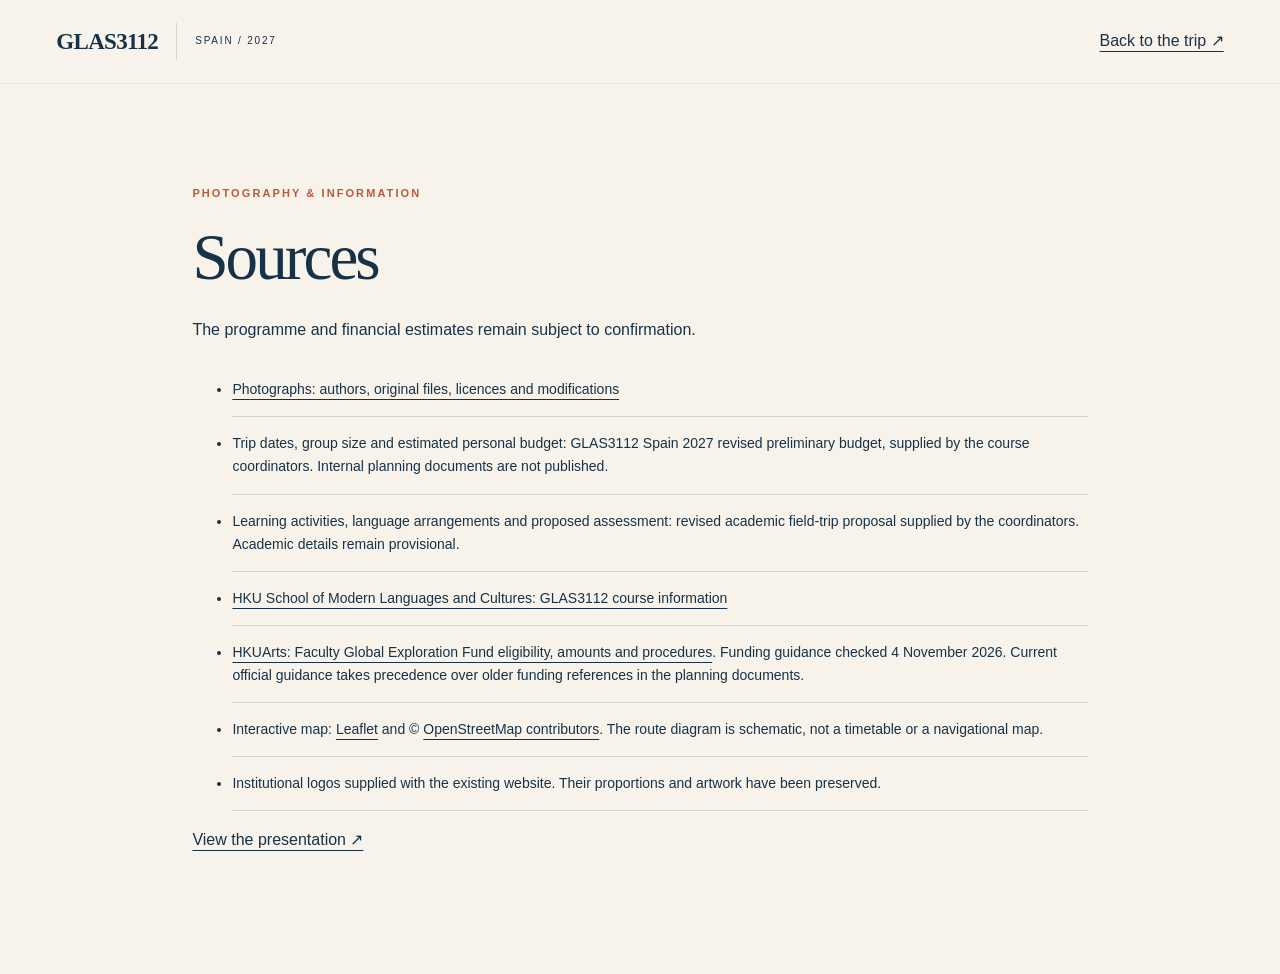
==== credits.html @ 0f577595 "Rebuild GLAS3112 Spain student site and 12-slide presentation" ====
<!doctype html><html lang="en"><head><meta charset="utf-8"><meta name="viewport" content="width=device-width,initial-scale=1"><title>Sources · GLAS3112 Spain 2027</title><link rel="stylesheet" href="css/styles.css"><link rel="icon" href="favicon.svg"></head><body class="credits-page"><header class="site-header"><a class="brand" href="estudiantes.html"><b>GLAS3112</b><span>SPAIN / 2027</span></a><a href="estudiantes.html">Back to the trip ↗</a></header><main class="section-pad"><p class="eyebrow">PHOTOGRAPHY & INFORMATION</p><h1>Sources</h1><p>The programme and financial estimates remain subject to confirmation.</p><ul><li><a href="assets/image-credits.html">Photographs: authors, original files, licences and modifications</a></li><li>Trip dates, group size and estimated personal budget: GLAS3112 Spain 2027 revised preliminary budget, supplied by the course coordinators. Internal planning documents are not published.</li><li>Learning activities, language arrangements and proposed assessment: revised academic field-trip proposal supplied by the coordinators. Academic details remain provisional.</li><li><a href="https://www.web.smlc.hku.hk/courses/glas3112">HKU School of Modern Languages and Cultures: GLAS3112 course information</a></li><li><a href="https://arts.hku.hk/current-students/career-development/enhancing-student-employability-with-hkuarts-financial-support/">HKUArts: Faculty Global Exploration Fund eligibility, amounts and procedures</a>. Funding guidance checked 4 November 2026. Current official guidance takes precedence over older funding references in the planning documents.</li><li>Interactive map: <a href="https://leafletjs.com/">Leaflet</a> and © <a href="https://www.openstreetmap.org/copyright">OpenStreetMap contributors</a>. The route diagram is schematic, not a timetable or a navigational map.</li><li>Institutional logos supplied with the existing website. Their proportions and artwork have been preserved.</li></ul><p><a href="presentacion.html">View the presentation ↗</a></p></main></body></html>
---- css/styles.css ----
:root{--navy:#102c42;--ink:#173247;--ivory:#f7f3eb;--paper:#fffdf8;--terra:#bc583d;--line:#d9d4c9;--muted:#65716e;--serif:Georgia,'Times New Roman',serif;--sans:Arial,Helvetica,sans-serif}*{box-sizing:border-box}html{scroll-behavior:smooth;scroll-padding-top:95px}body{margin:0;color:var(--ink);background:var(--ivory);font-family:var(--sans);font-size:16px;line-height:1.65}a{color:inherit;text-underline-offset:5px}button{font:inherit;color:inherit;cursor:pointer}img{max-width:100%;display:block}h1,h2,h3,p{margin-top:0}h1,h2,h3{line-height:1.06;font-weight:400}h1,h2{font-family:var(--serif);letter-spacing:-.045em}h2{font-size:clamp(42px,4.4vw,70px);margin-bottom:28px}h2 em,h1 em{font-weight:400}h3{font-family:var(--serif);font-size:29px;margin-bottom:16px}p{margin-bottom:20px}.eyebrow{font-size:11px;letter-spacing:.19em;font-weight:700;margin-bottom:25px;color:var(--terra)}.eyebrow.light{color:#e4b99d}.small{font-size:13px;line-height:1.6;color:var(--muted)}.lead{font-size:23px;line-height:1.5}.skip{position:fixed;left:16px;top:-80px;background:white;padding:10px;z-index:200}.skip:focus{top:10px}:focus-visible{outline:3px solid var(--terra);outline-offset:5px}.site-header{height:84px;display:flex;align-items:center;justify-content:space-between;padding:0 4.4%;background:var(--ivory);position:sticky;top:0;z-index:30;border-bottom:1px solid #102c4214}.brand{text-decoration:none;display:flex;align-items:center;gap:18px;font-size:10px;letter-spacing:.18em}.brand b{font-size:23px;font-family:var(--serif);letter-spacing:-.03em;border-right:1px solid var(--line);padding-right:18px}nav{display:flex;align-items:center;gap:30px}nav a{font-size:12px;text-decoration:none}nav a:hover{text-decoration:underline}.nav-cta{border:1px solid var(--navy);padding:9px 16px}.menu-toggle{display:none}.hero{height:min(760px,calc(100svh - 84px));min-height:580px;position:relative;color:white;overflow:hidden}.hero-image{height:100%;width:100%;object-fit:cover;object-position:50% 52%}.hero-shade{position:absolute;inset:0;background:linear-gradient(90deg,#061925c4,#0619252e 64%,#06192514),linear-gradient(0deg,#06192580,transparent 45%)}.hero-copy{position:absolute;left:8%;top:8%;bottom:9%;width:75%;display:flex;flex-direction:column}.hero-copy .eyebrow{color:#f5dec5}h1{font-size:clamp(68px,7.6vw,124px);line-height:.95;margin-bottom:28px}.hero-subtitle{font-size:18px;letter-spacing:.02em}.hero-bottom{display:flex;gap:70px;align-items:center;margin-top:auto;font-size:13px}.text-link{text-decoration:none;border-bottom:1px solid currentColor;padding-bottom:4px;display:inline-block;font-size:13px}.hero-caption{position:absolute;right:4%;bottom:27px;font-size:10px;letter-spacing:.06em;writing-mode:vertical-rl}.facts{display:grid;grid-template-columns:repeat(4,1fr);padding:36px 8%;background:var(--paper);border-bottom:1px solid var(--line)}.facts>div{border-right:1px solid var(--line);padding-left:40px}.facts>div:first-child{padding-left:0}.facts>div:last-child{border:0}.facts strong{display:block;font-family:var(--serif);font-size:38px;font-weight:400;line-height:1.2}.facts span{font-size:11px;letter-spacing:.04em;color:var(--muted)}.section-pad{padding:100px 8%}.intro-grid{display:grid;grid-template-columns:1.1fr 1fr;gap:10%}.intro-grid h2{margin-bottom:0}.intro-grid p:last-child{margin-bottom:0}.journey{background:#eae8de}.section-heading{display:flex;align-items:flex-end;justify-content:space-between;gap:45px;margin-bottom:45px}.section-heading h2{margin-bottom:0}.section-heading>p{font-size:14px;max-width:340px;margin-bottom:5px}.route-selector{display:flex;border-bottom:1px solid #102c4233;gap:35px;margin-bottom:30px}.route-selector button{border:0;background:none;padding:13px 0;font-size:13px;border-bottom:3px solid transparent}.route-selector button[aria-pressed=true]{border-bottom-color:var(--terra);color:var(--terra);font-weight:bold}.destination-feature{display:grid;grid-template-columns:1.4fr 1fr;min-height:430px;background:var(--paper)}.destination-feature figure{margin:0;position:relative;overflow:hidden}.destination-feature img{height:100%;width:100%;object-fit:cover;position:absolute}.destination-copy{padding:55px 45px;display:flex;flex-direction:column;justify-content:center}.destination-copy .eyebrow{margin-bottom:18px}.destination-copy h3{font-size:42px;line-height:1.05}.destination-copy p{font-size:14px}.destination-copy .destination-subtitle{font-size:11px;letter-spacing:.08em;text-transform:uppercase;color:var(--terra)}.route-map-block{display:grid;grid-template-columns:1fr 1.3fr;gap:8%;margin-top:70px;align-items:center}.route-map-block h3{font-size:35px}.route-map-block p{font-size:14px}.outline-btn{border:1px solid var(--ink);background:transparent;padding:10px 20px;font-size:12px;margin-bottom:12px}.map-shell{min-height:330px}.route-diagram{border:1px solid #102c4226;padding:32px 8%;text-align:center;display:flex;flex-direction:column;align-items:center;gap:10px;min-height:330px;background:#f3f1e9}.route-city{font-family:var(--serif);font-size:32px;border-bottom:2px solid var(--terra)}.route-arrow{font-size:16px;color:var(--terra)}.route-south{display:flex;gap:30px;align-items:center;font-family:var(--serif);font-size:27px}.route-south b{color:var(--terra);font-weight:400}.route-excursions{border-top:1px solid var(--line);display:flex;gap:35px;margin-top:15px;padding-top:18px;font-size:14px}.route-excursions small{display:block;font-size:10px;color:var(--muted)}#route-map{height:360px;z-index:0}.stages{display:grid;grid-template-columns:repeat(3,1fr);gap:40px;margin-top:70px;padding-top:30px;border-top:1px solid #102c4233}.stages>.eyebrow{grid-column:1/-1;margin-bottom:-10px}.stages>div>span{color:var(--terra);font-size:10px;letter-spacing:.1em}.stages h3{font-size:26px;margin:17px 0}.stages p{font-size:13px}.learning{background:var(--navy);color:var(--ivory)}.learning-steps{display:grid;grid-template-columns:repeat(4,1fr);gap:38px;margin-top:60px}.learning-steps>div{border-top:1px solid #ffffff40;padding-top:25px}.learning-steps span{color:#c99677;font-family:var(--serif);font-size:19px}.learning-steps h3{font-size:30px;margin-top:25px}.learning-steps p{font-size:14px;color:#d1d9d9}.language-note{display:grid;grid-template-columns:1fr 1fr;gap:10%;border-top:1px solid #ffffff40;padding-top:30px;margin-top:35px}.language-note strong{font-family:var(--serif);font-size:27px;font-weight:400;line-height:1.3}.language-note p{font-size:14px;color:#d1d9d9;margin:0}.assessment{display:grid;grid-template-columns:1fr 1.1fr;gap:10%}.assessment>div>p{max-width:390px}.assessment-row{display:grid;grid-template-columns:70px 1fr;gap:20px;align-items:center;border-top:1px solid var(--line);padding:19px 0}.assessment-row:last-child{border-bottom:1px solid var(--line)}.assessment-row strong{font-family:var(--serif);font-size:34px;font-weight:400;color:var(--terra)}.assessment-row span{font-size:14px}.budget{background:#e9e1d3}.budget-top{display:grid;grid-template-columns:1fr 1fr;gap:10%;align-items:end;margin-bottom:50px}.budget-top h2{font-size:clamp(44px,4.7vw,74px)}.budget-top .lead{font-size:18px;margin:0}.budget-explanation{font-size:14px}.budget-explanation p:last-child{margin:0}.budget-details{border-top:1px solid #102c4240;border-bottom:1px solid #102c4240}.budget-details summary{padding:20px 0;cursor:pointer;font-size:17px}.budget-details summary>span{float:right;font-size:11px;letter-spacing:.12em;padding-top:5px}.table-scroll{overflow-x:auto}table{width:100%;border-collapse:collapse;font-size:13px;margin-bottom:25px}caption{text-align:left;font-size:12px;padding-bottom:20px;color:#4e5f67}th,td{padding:11px 12px;border-bottom:1px solid #102c421c;text-align:right;font-weight:400}th{font-weight:700;font-size:11px;letter-spacing:.08em;text-transform:uppercase}th:first-child,td:first-child{text-align:left;padding-left:0}tfoot tr:last-child td{font-weight:700;font-size:19px;border-bottom:0;padding-top:20px}.funding{display:grid;grid-template-columns:1fr 1.6fr;gap:7%;margin-top:55px}.funding h3{font-size:31px}.funding p{font-size:14px}.funding .eyebrow{font-size:10px}.funding .small{font-size:11px;margin-top:15px}.prepare-grid{display:grid;grid-template-columns:repeat(3,1fr);gap:45px;margin:50px 0}.prepare-grid>div{border-top:1px solid var(--line);padding-top:26px}.prepare-grid h3{font-size:26px}.prepare-grid p{font-size:14px}.faq{border-top:1px solid var(--line)}.faq:last-child{border-bottom:1px solid var(--line)}.faq summary{padding:19px 0;cursor:pointer;font-size:16px}.faq p{max-width:780px;font-size:14px}.next{background:var(--terra);color:var(--paper);text-align:center}.next h2{font-size:clamp(45px,5.5vw,85px)}.next>.eyebrow{color:#f3d0b5}.next>p{font-size:16px}.next-actions{display:flex;justify-content:center;align-items:center;gap:35px;margin:30px 0}.button{display:inline-block;text-decoration:none;padding:14px 23px;font-size:12px}.cream{background:var(--ivory);color:var(--navy)}.next .next-coordinators{font-size:12px;margin-top:38px;color:#ffded0}.downloads{display:flex;gap:30px;justify-content:center;font-size:11px}.site-footer{padding:45px 5% 25px;background:var(--paper)}.institutional-logos{display:flex;justify-content:space-between;align-items:center;gap:30px;margin-bottom:35px}.institutional-logos img:first-child{width:min(480px,70%);height:auto}.institutional-logos img:last-child{width:95px;height:65px;object-fit:contain}.footer-bottom{display:flex;align-items:center;justify-content:space-between;gap:20px;border-top:1px solid var(--line);padding-top:20px;font-size:10px;color:var(--muted)}.footer-bottom button{border:none;background:transparent;padding:0;font-size:10px;text-decoration:underline}.credits-page .section-pad{max-width:1100px;margin:auto}.credits-page h1{font-size:65px}.credits-page li{padding:15px 0;border-bottom:1px solid var(--line);font-size:14px}
@media(min-width:1800px){.hero-copy{left:10%}.section-pad{padding-left:10%;padding-right:10%}.hero{max-height:900px;height:78vh}}
@media(max-width:900px){nav{gap:17px}.site-header{padding:0 5%}.brand>span{display:none}.section-pad{padding:70px 6%}.facts{padding:28px 6%}.facts>div{padding-left:22px}.intro-grid,.assessment,.budget-top{gap:6%}.section-heading{gap:25px}.destination-copy{padding:30px}.destination-copy h3{font-size:34px}.learning-steps{gap:24px}.learning-steps h3{font-size:25px}.prepare-grid{gap:25px}.funding{grid-template-columns:1fr 1.5fr}.hero{min-height:650px}}
@media(max-width:650px){html{scroll-padding-top:74px}.site-header{height:70px}.brand b{font-size:23px;border:0;padding:0}.menu-toggle{display:block;border:0;background:none;font-size:12px}nav{display:none;position:absolute;top:70px;left:0;right:0;background:var(--ivory);padding:25px 6%;flex-direction:column;align-items:stretch;gap:20px;border-bottom:1px solid var(--line)}nav.open{display:flex}.nav-cta{align-self:flex-start}.hero{height:calc(90svh - 70px);min-height:570px;max-height:780px}.hero-copy{left:7%;width:86%;top:9%;bottom:10%}.hero-copy .eyebrow{font-size:9px;max-width:240px}h1{font-size:clamp(48px,16vw,73px)}.hero-subtitle{font-size:16px;max-width:260px;line-height:1.5}.hero-bottom{flex-direction:column;align-items:flex-start;gap:18px}.hero-caption{display:none}.hero-image{object-position:60% 50%}.hero-shade{background:linear-gradient(90deg,#061925c4,#0619254a),linear-gradient(0deg,#06192570,transparent)}.facts{grid-template-columns:1fr 1fr;padding:25px 7%;gap:25px 0}.facts>div{padding-left:22px}.facts>div:nth-child(odd){padding-left:0}.facts>div:nth-child(2){border:0}.facts strong{font-size:33px}.facts span{font-size:10px}.section-pad{padding:60px 7%}h2{font-size:43px}.eyebrow{font-size:10px;margin-bottom:22px}.intro-grid,.assessment,.budget-top,.funding{grid-template-columns:1fr;gap:26px}.intro-grid h2{margin-bottom:5px}.lead{font-size:21px}.section-heading{display:block;margin-bottom:30px}.section-heading>p{margin-top:24px}.route-selector{gap:23px;overflow-x:auto;white-space:nowrap;margin-right:-8%;padding-right:8%}.route-selector button{font-size:12px;flex-shrink:0}.destination-feature{grid-template-columns:1fr;min-height:0}.destination-feature figure{height:280px}.destination-copy{padding:32px}.destination-copy h3{font-size:35px}.route-map-block{grid-template-columns:1fr;gap:22px;margin-top:45px}.route-map-block h3{font-size:30px}.map-shell{min-height:0}.route-diagram{padding:25px 15px;min-height:300px}.route-south{font-size:25px}.route-excursions{gap:25px}.stages{grid-template-columns:1fr;gap:20px;margin-top:45px}.stages>.eyebrow{margin-bottom:5px}.stages h3{margin:12px 0}.stages p{margin:0}.learning-steps{grid-template-columns:1fr 1fr;gap:24px;margin-top:35px}.learning-steps h3{font-size:27px;margin-top:15px}.learning-steps p{font-size:13px}.language-note{grid-template-columns:1fr;gap:20px}.language-note strong{font-size:25px}.assessment>div>p{max-width:none}.assessment-row{grid-template-columns:64px 1fr}.budget-top h2{font-size:48px}.budget-top .lead{font-size:16px}.budget-details summary{font-size:14px}.budget-details summary>span{font-size:9px}th,td{padding:10px 8px;font-size:12px}td:first-child{min-width:180px}tfoot tr:last-child td{font-size:16px}.funding{margin-top:40px;gap:5px}.funding h3{font-size:29px}.prepare-grid{grid-template-columns:1fr;gap:16px;margin:35px 0}.prepare-grid h3{font-size:27px}.next h2{font-size:44px}.next>p{font-size:14px}.next>p br{display:none}.next-actions{flex-direction:column;gap:25px}.downloads{flex-direction:column;gap:15px}.site-footer{padding:35px 7% 25px}.institutional-logos{gap:15px}.institutional-logos img:last-child{width:60px}.footer-bottom{flex-wrap:wrap;justify-content:flex-start;gap:15px}.footer-bottom>span:nth-child(2){width:100%}}
@media(prefers-reduced-motion:reduce){html{scroll-behavior:auto}*{animation:none!important;transition:none!important}}
@media print{.site-header{position:static}.site-header nav,.menu-toggle,.next-actions,.downloads,#load-map,#print-page,.skip{display:none!important}.hero{height:170mm;min-height:0;color:white;break-after:page}.hero-copy h1{font-size:70px}.facts{padding:20px 0}.section-pad{padding:30px 0}.section-heading,.intro-grid,.budget-top,.assessment,.funding,.destination-feature{break-inside:avoid}.learning,.next{print-color-adjust:exact;-webkit-print-color-adjust:exact}.route-selector{display:none}.site-footer{padding:20px 0}.table-scroll{overflow:visible}a{overflow-wrap:anywhere}h2{font-size:35px}p{font-size:12px}}
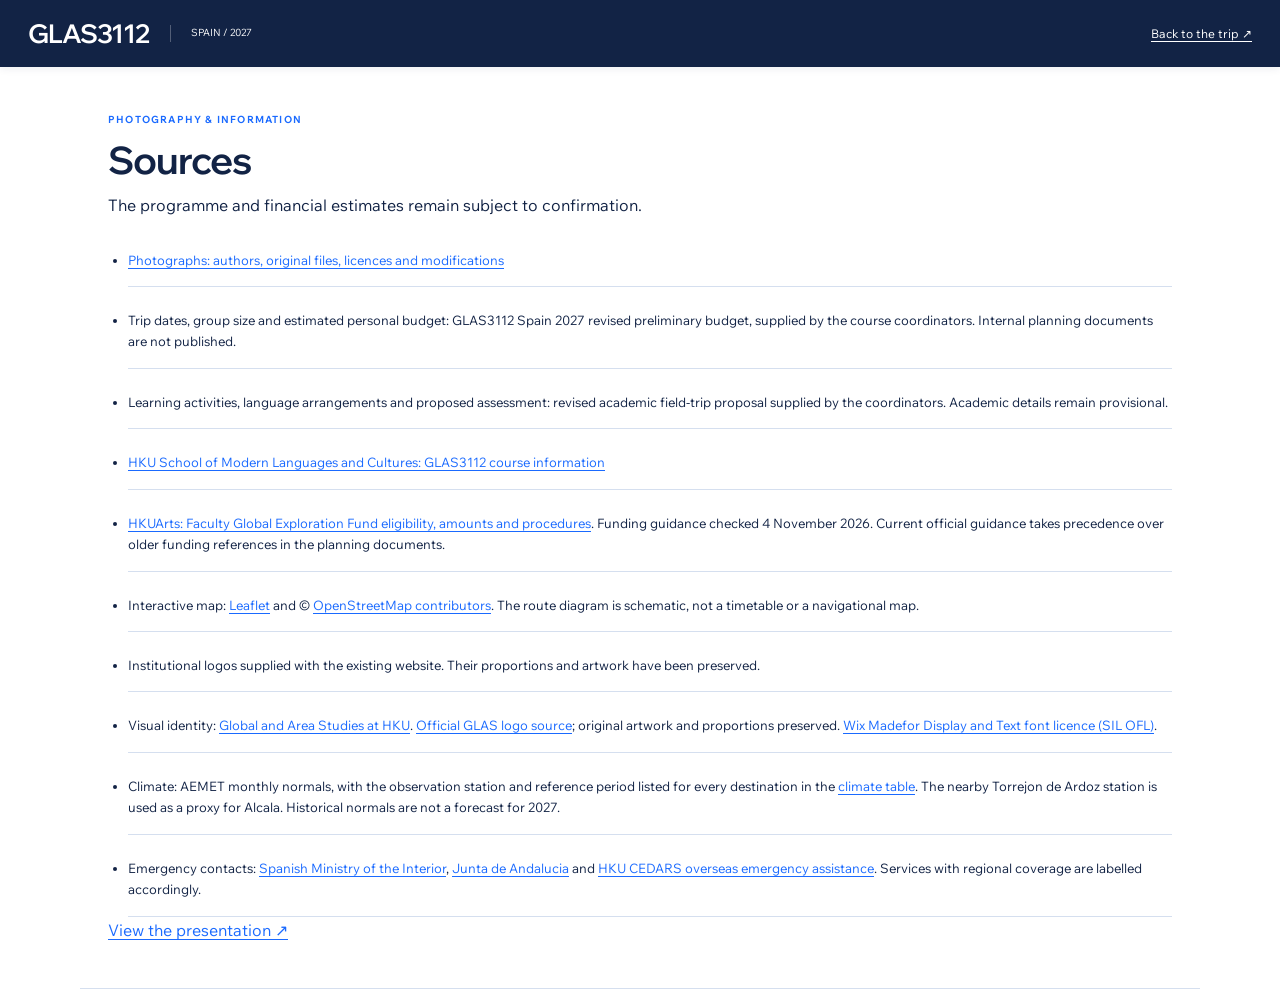
==== commit 36da5a2e: "Restore complete GLAS3112 portal and official GLAS presentation identity" ====
--- a/credits.html
+++ b/credits.html
@@ -1 +1 @@
-<!doctype html><html lang="en"><head><meta charset="utf-8"><meta name="viewport" content="width=device-width,initial-scale=1"><title>Sources · GLAS3112 Spain 2027</title><link rel="stylesheet" href="css/styles.css"><link rel="icon" href="favicon.svg"></head><body class="credits-page"><header class="site-header"><a class="brand" href="estudiantes.html"><b>GLAS3112</b><span>SPAIN / 2027</span></a><a href="estudiantes.html">Back to the trip ↗</a></header><main class="section-pad"><p class="eyebrow">PHOTOGRAPHY & INFORMATION</p><h1>Sources</h1><p>The programme and financial estimates remain subject to confirmation.</p><ul><li><a href="assets/image-credits.html">Photographs: authors, original files, licences and modifications</a></li><li>Trip dates, group size and estimated personal budget: GLAS3112 Spain 2027 revised preliminary budget, supplied by the course coordinators. Internal planning documents are not published.</li><li>Learning activities, language arrangements and proposed assessment: revised academic field-trip proposal supplied by the coordinators. Academic details remain provisional.</li><li><a href="https://www.web.smlc.hku.hk/courses/glas3112">HKU School of Modern Languages and Cultures: GLAS3112 course information</a></li><li><a href="https://arts.hku.hk/current-students/career-development/enhancing-student-employability-with-hkuarts-financial-support/">HKUArts: Faculty Global Exploration Fund eligibility, amounts and procedures</a>. Funding guidance checked 4 November 2026. Current official guidance takes precedence over older funding references in the planning documents.</li><li>Interactive map: <a href="https://leafletjs.com/">Leaflet</a> and © <a href="https://www.openstreetmap.org/copyright">OpenStreetMap contributors</a>. The route diagram is schematic, not a timetable or a navigational map.</li><li>Institutional logos supplied with the existing website. Their proportions and artwork have been preserved.</li></ul><p><a href="presentacion.html">View the presentation ↗</a></p></main></body></html>
+<!doctype html><html lang="en"><head><meta charset="utf-8"><meta name="viewport" content="width=device-width,initial-scale=1"><title>Sources · GLAS3112 Spain 2027</title><link rel="stylesheet" href="css/glas-fonts.css"><link rel="stylesheet" href="css/styles.css"><link rel="icon" href="favicon.svg"></head><body class="credits-page"><header class="site-header"><a class="brand" href="estudiantes.html"><b>GLAS3112</b><span>SPAIN / 2027</span></a><a href="estudiantes.html">Back to the trip ↗</a></header><main class="section-pad"><p class="eyebrow">PHOTOGRAPHY & INFORMATION</p><h1>Sources</h1><p>The programme and financial estimates remain subject to confirmation.</p><ul><li><a href="assets/image-credits.html">Photographs: authors, original files, licences and modifications</a></li><li>Trip dates, group size and estimated personal budget: GLAS3112 Spain 2027 revised preliminary budget, supplied by the course coordinators. Internal planning documents are not published.</li><li>Learning activities, language arrangements and proposed assessment: revised academic field-trip proposal supplied by the coordinators. Academic details remain provisional.</li><li><a href="https://www.web.smlc.hku.hk/courses/glas3112">HKU School of Modern Languages and Cultures: GLAS3112 course information</a></li><li><a href="https://arts.hku.hk/current-students/career-development/enhancing-student-employability-with-hkuarts-financial-support/">HKUArts: Faculty Global Exploration Fund eligibility, amounts and procedures</a>. Funding guidance checked 4 November 2026. Current official guidance takes precedence over older funding references in the planning documents.</li><li>Interactive map: <a href="https://leafletjs.com/">Leaflet</a> and © <a href="https://www.openstreetmap.org/copyright">OpenStreetMap contributors</a>. The route diagram is schematic, not a timetable or a navigational map.</li><li>Institutional logos supplied with the existing website. Their proportions and artwork have been preserved.</li><li>Visual identity: <a href="https://www.glas.hku.hk/">Global and Area Studies at HKU</a>. <a href="assets/branding/README.txt">Official GLAS logo source</a>; original artwork and proportions preserved. <a href="assets/fonts/OFL.txt">Wix Madefor Display and Text font licence (SIL OFL)</a>.</li><li>Climate: AEMET monthly normals, with the observation station and reference period listed for every destination in the <a href="estudiantes.html#student-weather">climate table</a>. The nearby Torrejon de Ardoz station is used as a proxy for Alcala. Historical normals are not a forecast for 2027.</li><li>Emergency contacts: <a href="https://www.interior.gob.es/opencms/es/contacta-con-nosotros/index.html">Spanish Ministry of the Interior</a>, <a href="https://www.juntadeandalucia.es/temas/salud/urgencias/urgencias.html">Junta de Andalucia</a> and <a href="https://www.cedars.hku.hk/overseasemergencyassistance">HKU CEDARS overseas emergency assistance</a>. Services with regional coverage are labelled accordingly.</li></ul><p><a href="presentacion.html">View the presentation ↗</a></p></main></body></html>
--- a/css/glas-fonts.css
+++ b/css/glas-fonts.css
@@ -0,0 +1,38 @@
+/* Official Wix Madefor variable WOFF2 fonts. Weights 400-700.
+   Downloaded from Google Fonts on 4 November 2026. SIL OFL 1.1: ../assets/fonts/OFL.txt. */
+/* latin-ext */
+@font-face {
+  font-family: 'Wix Madefor Display';
+  font-style: normal;
+  font-weight: 400 700;
+  font-display: swap;
+  src: url(../assets/fonts/wix-madefor-display-latin-ext.woff2) format('woff2');
+  unicode-range: U+0100-02BA, U+02BD-02C5, U+02C7-02CC, U+02CE-02D7, U+02DD-02FF, U+0304, U+0308, U+0329, U+1D00-1DBF, U+1E00-1E9F, U+1EF2-1EFF, U+2020, U+20A0-20AB, U+20AD-20C4, U+2113, U+2C60-2C7F, U+A720-A7FF;
+}
+/* latin */
+@font-face {
+  font-family: 'Wix Madefor Display';
+  font-style: normal;
+  font-weight: 400 700;
+  font-display: swap;
+  src: url(../assets/fonts/wix-madefor-display-latin.woff2) format('woff2');
+  unicode-range: U+0000-00FF, U+0131, U+0152-0153, U+02BB-02BC, U+02C6, U+02DA, U+02DC, U+0304, U+0308, U+0329, U+2000-206F, U+20AC, U+2122, U+2191, U+2193, U+2212, U+2215, U+FEFF, U+FFFD;
+}
+/* latin-ext */
+@font-face {
+  font-family: 'Wix Madefor Text';
+  font-style: normal;
+  font-weight: 400 700;
+  font-display: swap;
+  src: url(../assets/fonts/wix-madefor-text-latin-ext.woff2) format('woff2');
+  unicode-range: U+0100-02BA, U+02BD-02C5, U+02C7-02CC, U+02CE-02D7, U+02DD-02FF, U+0304, U+0308, U+0329, U+1D00-1DBF, U+1E00-1E9F, U+1EF2-1EFF, U+2020, U+20A0-20AB, U+20AD-20C4, U+2113, U+2C60-2C7F, U+A720-A7FF;
+}
+/* latin */
+@font-face {
+  font-family: 'Wix Madefor Text';
+  font-style: normal;
+  font-weight: 400 700;
+  font-display: swap;
+  src: url(../assets/fonts/wix-madefor-text-latin.woff2) format('woff2');
+  unicode-range: U+0000-00FF, U+0131, U+0152-0153, U+02BB-02BC, U+02C6, U+02DA, U+02DC, U+0304, U+0308, U+0329, U+2000-206F, U+20AC, U+2122, U+2191, U+2193, U+2212, U+2215, U+FEFF, U+FFFD;
+}
--- a/css/styles.css
+++ b/css/styles.css
@@ -1,6 +1,14 @@
-:root{--navy:#102c42;--ink:#173247;--ivory:#f7f3eb;--paper:#fffdf8;--terra:#bc583d;--line:#d9d4c9;--muted:#65716e;--serif:Georgia,'Times New Roman',serif;--sans:Arial,Helvetica,sans-serif}*{box-sizing:border-box}html{scroll-behavior:smooth;scroll-padding-top:95px}body{margin:0;color:var(--ink);background:var(--ivory);font-family:var(--sans);font-size:16px;line-height:1.65}a{color:inherit;text-underline-offset:5px}button{font:inherit;color:inherit;cursor:pointer}img{max-width:100%;display:block}h1,h2,h3,p{margin-top:0}h1,h2,h3{line-height:1.06;font-weight:400}h1,h2{font-family:var(--serif);letter-spacing:-.045em}h2{font-size:clamp(42px,4.4vw,70px);margin-bottom:28px}h2 em,h1 em{font-weight:400}h3{font-family:var(--serif);font-size:29px;margin-bottom:16px}p{margin-bottom:20px}.eyebrow{font-size:11px;letter-spacing:.19em;font-weight:700;margin-bottom:25px;color:var(--terra)}.eyebrow.light{color:#e4b99d}.small{font-size:13px;line-height:1.6;color:var(--muted)}.lead{font-size:23px;line-height:1.5}.skip{position:fixed;left:16px;top:-80px;background:white;padding:10px;z-index:200}.skip:focus{top:10px}:focus-visible{outline:3px solid var(--terra);outline-offset:5px}.site-header{height:84px;display:flex;align-items:center;justify-content:space-between;padding:0 4.4%;background:var(--ivory);position:sticky;top:0;z-index:30;border-bottom:1px solid #102c4214}.brand{text-decoration:none;display:flex;align-items:center;gap:18px;font-size:10px;letter-spacing:.18em}.brand b{font-size:23px;font-family:var(--serif);letter-spacing:-.03em;border-right:1px solid var(--line);padding-right:18px}nav{display:flex;align-items:center;gap:30px}nav a{font-size:12px;text-decoration:none}nav a:hover{text-decoration:underline}.nav-cta{border:1px solid var(--navy);padding:9px 16px}.menu-toggle{display:none}.hero{height:min(760px,calc(100svh - 84px));min-height:580px;position:relative;color:white;overflow:hidden}.hero-image{height:100%;width:100%;object-fit:cover;object-position:50% 52%}.hero-shade{position:absolute;inset:0;background:linear-gradient(90deg,#061925c4,#0619252e 64%,#06192514),linear-gradient(0deg,#06192580,transparent 45%)}.hero-copy{position:absolute;left:8%;top:8%;bottom:9%;width:75%;display:flex;flex-direction:column}.hero-copy .eyebrow{color:#f5dec5}h1{font-size:clamp(68px,7.6vw,124px);line-height:.95;margin-bottom:28px}.hero-subtitle{font-size:18px;letter-spacing:.02em}.hero-bottom{display:flex;gap:70px;align-items:center;margin-top:auto;font-size:13px}.text-link{text-decoration:none;border-bottom:1px solid currentColor;padding-bottom:4px;display:inline-block;font-size:13px}.hero-caption{position:absolute;right:4%;bottom:27px;font-size:10px;letter-spacing:.06em;writing-mode:vertical-rl}.facts{display:grid;grid-template-columns:repeat(4,1fr);padding:36px 8%;background:var(--paper);border-bottom:1px solid var(--line)}.facts>div{border-right:1px solid var(--line);padding-left:40px}.facts>div:first-child{padding-left:0}.facts>div:last-child{border:0}.facts strong{display:block;font-family:var(--serif);font-size:38px;font-weight:400;line-height:1.2}.facts span{font-size:11px;letter-spacing:.04em;color:var(--muted)}.section-pad{padding:100px 8%}.intro-grid{display:grid;grid-template-columns:1.1fr 1fr;gap:10%}.intro-grid h2{margin-bottom:0}.intro-grid p:last-child{margin-bottom:0}.journey{background:#eae8de}.section-heading{display:flex;align-items:flex-end;justify-content:space-between;gap:45px;margin-bottom:45px}.section-heading h2{margin-bottom:0}.section-heading>p{font-size:14px;max-width:340px;margin-bottom:5px}.route-selector{display:flex;border-bottom:1px solid #102c4233;gap:35px;margin-bottom:30px}.route-selector button{border:0;background:none;padding:13px 0;font-size:13px;border-bottom:3px solid transparent}.route-selector button[aria-pressed=true]{border-bottom-color:var(--terra);color:var(--terra);font-weight:bold}.destination-feature{display:grid;grid-template-columns:1.4fr 1fr;min-height:430px;background:var(--paper)}.destination-feature figure{margin:0;position:relative;overflow:hidden}.destination-feature img{height:100%;width:100%;object-fit:cover;position:absolute}.destination-copy{padding:55px 45px;display:flex;flex-direction:column;justify-content:center}.destination-copy .eyebrow{margin-bottom:18px}.destination-copy h3{font-size:42px;line-height:1.05}.destination-copy p{font-size:14px}.destination-copy .destination-subtitle{font-size:11px;letter-spacing:.08em;text-transform:uppercase;color:var(--terra)}.route-map-block{display:grid;grid-template-columns:1fr 1.3fr;gap:8%;margin-top:70px;align-items:center}.route-map-block h3{font-size:35px}.route-map-block p{font-size:14px}.outline-btn{border:1px solid var(--ink);background:transparent;padding:10px 20px;font-size:12px;margin-bottom:12px}.map-shell{min-height:330px}.route-diagram{border:1px solid #102c4226;padding:32px 8%;text-align:center;display:flex;flex-direction:column;align-items:center;gap:10px;min-height:330px;background:#f3f1e9}.route-city{font-family:var(--serif);font-size:32px;border-bottom:2px solid var(--terra)}.route-arrow{font-size:16px;color:var(--terra)}.route-south{display:flex;gap:30px;align-items:center;font-family:var(--serif);font-size:27px}.route-south b{color:var(--terra);font-weight:400}.route-excursions{border-top:1px solid var(--line);display:flex;gap:35px;margin-top:15px;padding-top:18px;font-size:14px}.route-excursions small{display:block;font-size:10px;color:var(--muted)}#route-map{height:360px;z-index:0}.stages{display:grid;grid-template-columns:repeat(3,1fr);gap:40px;margin-top:70px;padding-top:30px;border-top:1px solid #102c4233}.stages>.eyebrow{grid-column:1/-1;margin-bottom:-10px}.stages>div>span{color:var(--terra);font-size:10px;letter-spacing:.1em}.stages h3{font-size:26px;margin:17px 0}.stages p{font-size:13px}.learning{background:var(--navy);color:var(--ivory)}.learning-steps{display:grid;grid-template-columns:repeat(4,1fr);gap:38px;margin-top:60px}.learning-steps>div{border-top:1px solid #ffffff40;padding-top:25px}.learning-steps span{color:#c99677;font-family:var(--serif);font-size:19px}.learning-steps h3{font-size:30px;margin-top:25px}.learning-steps p{font-size:14px;color:#d1d9d9}.language-note{display:grid;grid-template-columns:1fr 1fr;gap:10%;border-top:1px solid #ffffff40;padding-top:30px;margin-top:35px}.language-note strong{font-family:var(--serif);font-size:27px;font-weight:400;line-height:1.3}.language-note p{font-size:14px;color:#d1d9d9;margin:0}.assessment{display:grid;grid-template-columns:1fr 1.1fr;gap:10%}.assessment>div>p{max-width:390px}.assessment-row{display:grid;grid-template-columns:70px 1fr;gap:20px;align-items:center;border-top:1px solid var(--line);padding:19px 0}.assessment-row:last-child{border-bottom:1px solid var(--line)}.assessment-row strong{font-family:var(--serif);font-size:34px;font-weight:400;color:var(--terra)}.assessment-row span{font-size:14px}.budget{background:#e9e1d3}.budget-top{display:grid;grid-template-columns:1fr 1fr;gap:10%;align-items:end;margin-bottom:50px}.budget-top h2{font-size:clamp(44px,4.7vw,74px)}.budget-top .lead{font-size:18px;margin:0}.budget-explanation{font-size:14px}.budget-explanation p:last-child{margin:0}.budget-details{border-top:1px solid #102c4240;border-bottom:1px solid #102c4240}.budget-details summary{padding:20px 0;cursor:pointer;font-size:17px}.budget-details summary>span{float:right;font-size:11px;letter-spacing:.12em;padding-top:5px}.table-scroll{overflow-x:auto}table{width:100%;border-collapse:collapse;font-size:13px;margin-bottom:25px}caption{text-align:left;font-size:12px;padding-bottom:20px;color:#4e5f67}th,td{padding:11px 12px;border-bottom:1px solid #102c421c;text-align:right;font-weight:400}th{font-weight:700;font-size:11px;letter-spacing:.08em;text-transform:uppercase}th:first-child,td:first-child{text-align:left;padding-left:0}tfoot tr:last-child td{font-weight:700;font-size:19px;border-bottom:0;padding-top:20px}.funding{display:grid;grid-template-columns:1fr 1.6fr;gap:7%;margin-top:55px}.funding h3{font-size:31px}.funding p{font-size:14px}.funding .eyebrow{font-size:10px}.funding .small{font-size:11px;margin-top:15px}.prepare-grid{display:grid;grid-template-columns:repeat(3,1fr);gap:45px;margin:50px 0}.prepare-grid>div{border-top:1px solid var(--line);padding-top:26px}.prepare-grid h3{font-size:26px}.prepare-grid p{font-size:14px}.faq{border-top:1px solid var(--line)}.faq:last-child{border-bottom:1px solid var(--line)}.faq summary{padding:19px 0;cursor:pointer;font-size:16px}.faq p{max-width:780px;font-size:14px}.next{background:var(--terra);color:var(--paper);text-align:center}.next h2{font-size:clamp(45px,5.5vw,85px)}.next>.eyebrow{color:#f3d0b5}.next>p{font-size:16px}.next-actions{display:flex;justify-content:center;align-items:center;gap:35px;margin:30px 0}.button{display:inline-block;text-decoration:none;padding:14px 23px;font-size:12px}.cream{background:var(--ivory);color:var(--navy)}.next .next-coordinators{font-size:12px;margin-top:38px;color:#ffded0}.downloads{display:flex;gap:30px;justify-content:center;font-size:11px}.site-footer{padding:45px 5% 25px;background:var(--paper)}.institutional-logos{display:flex;justify-content:space-between;align-items:center;gap:30px;margin-bottom:35px}.institutional-logos img:first-child{width:min(480px,70%);height:auto}.institutional-logos img:last-child{width:95px;height:65px;object-fit:contain}.footer-bottom{display:flex;align-items:center;justify-content:space-between;gap:20px;border-top:1px solid var(--line);padding-top:20px;font-size:10px;color:var(--muted)}.footer-bottom button{border:none;background:transparent;padding:0;font-size:10px;text-decoration:underline}.credits-page .section-pad{max-width:1100px;margin:auto}.credits-page h1{font-size:65px}.credits-page li{padding:15px 0;border-bottom:1px solid var(--line);font-size:14px}
-@media(min-width:1800px){.hero-copy{left:10%}.section-pad{padding-left:10%;padding-right:10%}.hero{max-height:900px;height:78vh}}
-@media(max-width:900px){nav{gap:17px}.site-header{padding:0 5%}.brand>span{display:none}.section-pad{padding:70px 6%}.facts{padding:28px 6%}.facts>div{padding-left:22px}.intro-grid,.assessment,.budget-top{gap:6%}.section-heading{gap:25px}.destination-copy{padding:30px}.destination-copy h3{font-size:34px}.learning-steps{gap:24px}.learning-steps h3{font-size:25px}.prepare-grid{gap:25px}.funding{grid-template-columns:1fr 1.5fr}.hero{min-height:650px}}
-@media(max-width:650px){html{scroll-padding-top:74px}.site-header{height:70px}.brand b{font-size:23px;border:0;padding:0}.menu-toggle{display:block;border:0;background:none;font-size:12px}nav{display:none;position:absolute;top:70px;left:0;right:0;background:var(--ivory);padding:25px 6%;flex-direction:column;align-items:stretch;gap:20px;border-bottom:1px solid var(--line)}nav.open{display:flex}.nav-cta{align-self:flex-start}.hero{height:calc(90svh - 70px);min-height:570px;max-height:780px}.hero-copy{left:7%;width:86%;top:9%;bottom:10%}.hero-copy .eyebrow{font-size:9px;max-width:240px}h1{font-size:clamp(48px,16vw,73px)}.hero-subtitle{font-size:16px;max-width:260px;line-height:1.5}.hero-bottom{flex-direction:column;align-items:flex-start;gap:18px}.hero-caption{display:none}.hero-image{object-position:60% 50%}.hero-shade{background:linear-gradient(90deg,#061925c4,#0619254a),linear-gradient(0deg,#06192570,transparent)}.facts{grid-template-columns:1fr 1fr;padding:25px 7%;gap:25px 0}.facts>div{padding-left:22px}.facts>div:nth-child(odd){padding-left:0}.facts>div:nth-child(2){border:0}.facts strong{font-size:33px}.facts span{font-size:10px}.section-pad{padding:60px 7%}h2{font-size:43px}.eyebrow{font-size:10px;margin-bottom:22px}.intro-grid,.assessment,.budget-top,.funding{grid-template-columns:1fr;gap:26px}.intro-grid h2{margin-bottom:5px}.lead{font-size:21px}.section-heading{display:block;margin-bottom:30px}.section-heading>p{margin-top:24px}.route-selector{gap:23px;overflow-x:auto;white-space:nowrap;margin-right:-8%;padding-right:8%}.route-selector button{font-size:12px;flex-shrink:0}.destination-feature{grid-template-columns:1fr;min-height:0}.destination-feature figure{height:280px}.destination-copy{padding:32px}.destination-copy h3{font-size:35px}.route-map-block{grid-template-columns:1fr;gap:22px;margin-top:45px}.route-map-block h3{font-size:30px}.map-shell{min-height:0}.route-diagram{padding:25px 15px;min-height:300px}.route-south{font-size:25px}.route-excursions{gap:25px}.stages{grid-template-columns:1fr;gap:20px;margin-top:45px}.stages>.eyebrow{margin-bottom:5px}.stages h3{margin:12px 0}.stages p{margin:0}.learning-steps{grid-template-columns:1fr 1fr;gap:24px;margin-top:35px}.learning-steps h3{font-size:27px;margin-top:15px}.learning-steps p{font-size:13px}.language-note{grid-template-columns:1fr;gap:20px}.language-note strong{font-size:25px}.assessment>div>p{max-width:none}.assessment-row{grid-template-columns:64px 1fr}.budget-top h2{font-size:48px}.budget-top .lead{font-size:16px}.budget-details summary{font-size:14px}.budget-details summary>span{font-size:9px}th,td{padding:10px 8px;font-size:12px}td:first-child{min-width:180px}tfoot tr:last-child td{font-size:16px}.funding{margin-top:40px;gap:5px}.funding h3{font-size:29px}.prepare-grid{grid-template-columns:1fr;gap:16px;margin:35px 0}.prepare-grid h3{font-size:27px}.next h2{font-size:44px}.next>p{font-size:14px}.next>p br{display:none}.next-actions{flex-direction:column;gap:25px}.downloads{flex-direction:column;gap:15px}.site-footer{padding:35px 7% 25px}.institutional-logos{gap:15px}.institutional-logos img:last-child{width:60px}.footer-bottom{flex-wrap:wrap;justify-content:flex-start;gap:15px}.footer-bottom>span:nth-child(2){width:100%}}
-@media(prefers-reduced-motion:reduce){html{scroll-behavior:auto}*{animation:none!important;transition:none!important}}
-@media print{.site-header{position:static}.site-header nav,.menu-toggle,.next-actions,.downloads,#load-map,#print-page,.skip{display:none!important}.hero{height:170mm;min-height:0;color:white;break-after:page}.hero-copy h1{font-size:70px}.facts{padding:20px 0}.section-pad{padding:30px 0}.section-heading,.intro-grid,.budget-top,.assessment,.funding,.destination-feature{break-inside:avoid}.learning,.next{print-color-adjust:exact;-webkit-print-color-adjust:exact}.route-selector{display:none}.site-footer{padding:20px 0}.table-scroll{overflow:visible}a{overflow-wrap:anywhere}h2{font-size:35px}p{font-size:12px}}
+@import url('glas-fonts.css');
+:root{--navy:#122345;--blue:#1a6aff;--light-blue:#e2edff;--tint:#f5f8ff;--ink:#122345;--muted:#52617a;--line:#d5dfef;--display:'Wix Madefor Display',Arial,sans-serif;--text:'Wix Madefor Text',Arial,sans-serif;font-family:var(--text);color:var(--ink);background:white;font-synthesis:none}
+*{box-sizing:border-box}html{scroll-behavior:smooth;scroll-padding-top:150px}body{margin:0;line-height:1.65}h1,h2,h3,h4,p,figure{margin-top:0}h1,h2,h3,h4{font-family:var(--display);font-weight:650;line-height:1.18;letter-spacing:-.025em}h1{font-size:clamp(30px,3.5vw,46px);margin-bottom:9px}h2{font-size:clamp(24px,2.5vw,32px);margin-bottom:14px}h3{font-size:21px;margin-bottom:12px}h4{font-size:16px;margin-bottom:9px}p{margin-bottom:15px}p:last-child{margin-bottom:0}a{color:var(--blue);text-underline-offset:3px}a:hover{text-decoration-thickness:2px}button,input,select{font:inherit}button{cursor:pointer}button:disabled{opacity:.6;cursor:default}button:focus-visible,a:focus-visible,input:focus-visible,select:focus-visible,summary:focus-visible{outline:3px solid var(--blue);outline-offset:4px}img{max-width:100%;height:auto;display:block}ul,ol{padding-left:1.25rem;margin-bottom:0}li+li{margin-top:8px}[hidden]{display:none!important}.small{font-size:12px;color:var(--muted);line-height:1.65}.eyebrow{font-size:10px;line-height:1.5;font-weight:700;letter-spacing:.12em;color:var(--blue);margin-bottom:11px}.eyebrow.light{color:white}.spaced{margin-top:24px}.tinted{background:var(--tint)}.skip{position:fixed;left:12px;top:-80px;z-index:200;background:white;border:2px solid var(--blue);padding:10px 16px}.skip:focus{top:10px}.anchor-alias{display:block;position:relative;top:-20px;height:0;visibility:hidden;scroll-margin-top:150px}.site-header{position:sticky;top:0;z-index:50;background:var(--navy);color:white;box-shadow:0 2px 8px #12234512}.header-inner{max-width:1248px;margin:auto;padding:14px 24px;display:flex;align-items:center;justify-content:space-between;gap:24px;min-height:88px}.brand{display:flex;align-items:center;gap:20px;text-decoration:none;color:white}.brand img{width:70px;height:52px;object-fit:contain;flex-shrink:0}.brand>span{display:flex;flex-direction:column;border-left:1px solid #ffffff45;padding-left:20px}.brand strong,.brand b{font:650 26px/1.05 var(--display);letter-spacing:-.04em}.brand small{font-size:10px;letter-spacing:.1em;margin-top:5px}.header-links{display:flex;align-items:center;gap:24px;font-size:12px}.header-links a{color:white;text-decoration:none}.menu-toggle{display:none;border:1px solid #ffffff80;border-radius:5px;background:transparent;color:white;padding:7px 10px;font-size:12px}.main-nav{background:white;color:var(--navy);border-bottom:1px solid var(--line)}.nav-inner{display:flex;flex-wrap:wrap;justify-content:space-between;max-width:1248px;margin:auto;padding:0 24px;gap:0 10px}.main-nav a{color:var(--navy);font-size:11px;text-decoration:none;padding:12px 1px;border-bottom:3px solid transparent;white-space:nowrap}.main-nav a:hover,.main-nav a[aria-current=true]{color:var(--blue);border-bottom-color:var(--blue)}.section-pad{padding:46px max(24px,calc((100vw - 1200px)/2));border-bottom:1px solid var(--line)}.section-heading{display:grid;grid-template-columns:1.05fr 1fr;gap:48px;align-items:end;margin-bottom:28px}.section-heading h2{margin-bottom:0}.section-heading>p{font-size:13px;color:var(--muted);margin:0}.page-heading{display:flex;justify-content:space-between;gap:30px;align-items:center;margin-bottom:24px}.course-title{font-size:18px;margin:0;color:var(--muted)}.countdown{display:flex;align-items:center;gap:13px;flex-shrink:0;padding:14px 20px;background:var(--light-blue);color:var(--blue);border-radius:8px}.countdown>strong{font:650 42px/1 var(--display);font-variant-numeric:tabular-nums;letter-spacing:-.04em}.countdown>span{font-size:11px;line-height:1.5;font-weight:600}.countdown small{font-size:9px;font-weight:400;color:var(--muted)}.status-strip{padding:13px 16px;background:var(--light-blue);border-left:3px solid var(--blue);margin-bottom:24px;font-size:12px;border-radius:0 5px 5px 0}.facts{display:grid;grid-template-columns:repeat(4,minmax(0,1fr));border:1px solid var(--line);border-radius:8px;overflow:hidden;margin-bottom:24px}.facts>div{padding:18px 20px;border-right:1px solid var(--line);background:white}.facts>div:last-child{border:0}.facts strong{display:block;font:650 18px/1.3 var(--display)}.facts span{display:block;font-size:10px;color:var(--muted);margin-top:5px}.overview-grid{display:grid;grid-template-columns:1.2fr 1fr;gap:24px}.panel{background:white;padding:24px;border:1px solid var(--line);border-radius:8px;min-width:0}.panel>p,.panel>ul,.panel>ol{font-size:13px}.panel h2{font-size:23px}.language-box{background:var(--light-blue);border-left:3px solid var(--blue);padding:16px;margin-top:20px;border-radius:0 6px 6px 0}.language-box h3{font-size:15px;margin-bottom:7px}.language-box p{font-size:13px;margin-bottom:4px}.language-box .small{font-size:11px;margin:0}.trip-summary dl{margin:0 0 20px}.trip-summary dl>div{margin-bottom:13px}.trip-summary dt{font-size:10px;color:var(--muted);text-transform:uppercase;letter-spacing:.06em}.trip-summary dd{margin:3px 0 0;font-size:13px}.trip-summary dd small{display:block;font-size:11px;color:var(--muted);margin-top:4px}.button-row{display:flex;gap:10px;align-items:center;flex-wrap:wrap}.button{display:inline-flex;justify-content:center;align-items:center;padding:10px 15px;font-size:12px;font-weight:600;text-decoration:none;border-radius:5px;border:1px solid transparent;background:var(--light-blue);color:var(--navy);line-height:1.5}.button.primary{background:var(--blue);color:white}.button.outline{border-color:var(--line);background:white}.button.white{color:var(--navy);background:white}.button.white-outline{border-color:#ffffff80;color:white;background:transparent}.quick-links{display:grid;grid-template-columns:repeat(4,minmax(0,1fr));gap:14px;margin-top:20px}.quick-links a{padding:16px;background:var(--navy);color:white;border-radius:6px;text-decoration:none}.quick-links a:hover{background:var(--blue)}.quick-links b{display:block;font:600 13px var(--display)}.quick-links span{display:block;font-size:10px;margin-top:5px;color:#d8e5ff}
+.map-shell{display:grid;grid-template-columns:minmax(0,1.6fr) minmax(285px,1fr);gap:24px;align-items:start}.map-column{min-width:0}.map-stage{height:470px;position:relative;border:1px solid #c4d1e6;border-radius:8px;overflow:hidden;background:var(--light-blue)}#routeMap,.map-schematic{position:absolute;inset:0;width:100%;height:100%}#routeMap{z-index:1;visibility:hidden}.map-schematic{z-index:2;background:linear-gradient(160deg,#e2edff,#f5f8ff)}.map-schematic svg{display:block;width:100%;height:100%}.map-stage[data-map-state=online] #routeMap{visibility:visible}.map-stage[data-map-state=online] .map-schematic{visibility:hidden;pointer-events:none}.spain-shape{fill:white;stroke:#c6d5ec;stroke-width:2}.map-watermark{fill:#6a7c99;font:9px var(--text);letter-spacing:1px}.schematic-route{fill:none;stroke:var(--blue);stroke-width:4;stroke-linecap:round;stroke-linejoin:round;opacity:.25}.schematic-route.day{stroke:var(--navy);stroke-width:3;stroke-dasharray:8 7}.schematic-route.completed{opacity:.95}.schematic-city circle{fill:white;stroke:var(--navy);stroke-width:2}.schematic-city.active circle{fill:var(--blue);stroke:var(--blue)}.schematic-city text{font:600 15px var(--text);fill:var(--navy);paint-order:stroke;stroke:white;stroke-width:4px;stroke-linejoin:round}.schematic-city{cursor:pointer}.route-dot{fill:var(--blue);stroke:white;stroke-width:3;pointer-events:none}.map-footer{display:flex;justify-content:space-between;align-items:center;gap:15px;padding:11px 0}.map-legend{display:flex;gap:18px;font-size:10px;flex-wrap:wrap}.map-legend span{display:flex;align-items:center;gap:7px}.legend-line{display:inline-block;width:23px;border-top:3px solid var(--blue)}.legend-line.day{border-top:3px dashed var(--navy)}.text-button{font-size:10px;color:var(--blue);background:none;border:0;padding:5px 0;text-decoration:underline;text-underline-offset:3px;white-space:nowrap}.map-status{font-size:10px;min-height:33px;margin:0}.map-side{min-width:0}.map-card{border:1px solid var(--line);background:white;border-radius:8px;overflow:hidden}.map-image-button{border:0;border-radius:0;padding:0;display:block;width:100%;background:var(--light-blue);cursor:zoom-in}.map-image-button img{height:180px;width:100%;object-fit:cover}.map-card-body{padding:18px 20px}.map-step-meta{display:flex;align-items:center;gap:10px;justify-content:space-between;font-size:10px;color:var(--muted);margin-bottom:13px}.mode-tag{background:var(--light-blue);color:var(--navy);padding:3px 7px;border-radius:3px}.map-card h3{font-size:22px;margin-bottom:10px}.map-card h4{font-size:14px;margin-bottom:8px}.map-card p{font-size:12px}.map-card .credit{font-size:9px;margin-top:13px}.map-controls{display:grid;grid-template-columns:repeat(2,minmax(0,1fr));gap:8px;margin-top:12px}.map-controls button{border:1px solid var(--line);background:white;border-radius:5px;font-size:11px;min-height:37px;padding:8px}.map-controls button.primary{background:var(--blue);border-color:var(--blue);color:white}.map-controls label{grid-column:1/-1;font-size:10px;color:var(--muted);margin-top:3px}.map-controls select{grid-column:1/-1;width:100%;padding:9px 11px;border:1px solid var(--line);border-radius:5px;background:white;font-size:12px;color:var(--navy)}.leaflet-container{font-family:var(--text);background:#e2edff}.leaflet-popup-content{margin:12px;font-size:12px}.leaflet-marker-label{display:block;width:max-content;background:var(--navy);border:2px solid white;padding:4px 8px;border-radius:4px;color:white;font-size:10px;font-weight:600;white-space:nowrap}.leaflet-marker-label.active{background:var(--blue)}.route-train{background:var(--blue);color:white;padding:3px 7px;border:2px solid white;border-radius:4px;font-size:9px;font-weight:700}.gallery-heading{display:flex;justify-content:space-between;align-items:baseline;gap:25px;margin:27px 0 16px}.gallery-heading h3{font-size:20px;margin:0}.gallery-heading p{max-width:400px;font-size:10px;margin:0}.route-grid{display:grid;grid-template-columns:repeat(3,minmax(0,1fr));gap:16px}.route-card{background:white;border:1px solid var(--line);border-radius:7px;overflow:hidden;min-width:0}.route-card .image-open{display:block;width:100%;padding:0;border:0;background:var(--light-blue);cursor:zoom-in}.route-card img{width:100%;height:160px;object-fit:cover}.route-card .body{padding:13px 15px}.route-card h4{font-size:13px;margin-bottom:5px}.credit{font-size:9px;line-height:1.5;color:var(--muted);margin:0}.credit a{color:var(--muted)}
+.programme-toolbar{display:flex;justify-content:space-between;align-items:flex-start;gap:20px;margin-bottom:20px}.filter-row{display:flex;gap:7px;flex-wrap:wrap}.filter-row button,.view-toggle button{font-size:11px;border:1px solid var(--line);background:white;color:var(--navy);padding:8px 12px;border-radius:4px;white-space:nowrap}.filter-row button.active,.view-toggle button.active{background:var(--navy);color:white;border-color:var(--navy)}.view-toggle{display:flex;gap:6px;flex-shrink:0}.day-list{display:grid;gap:12px}.day-card{background:white;border:1px solid var(--line);border-radius:8px;overflow:hidden}.day-card summary{display:grid;grid-template-columns:68px 1fr auto;gap:15px;align-items:center;cursor:pointer;padding:18px 20px;list-style:none}.day-card summary::-webkit-details-marker{display:none}.day-number{font-size:10px;color:var(--blue);font-weight:700;letter-spacing:.05em}.day-title{font:600 15px var(--display)}.day-city{font-size:10px;color:var(--muted);display:flex;align-items:center;gap:10px}.day-city:after{content:'+';font-size:20px;color:var(--blue)}details[open] .day-city:after{content:'−'}.day-content{display:grid;grid-template-columns:1.35fr 1fr;gap:25px;padding:0 20px 20px 103px}.day-content p{font-size:13px}.task-box{font-size:12px;background:var(--light-blue);border-left:3px solid var(--blue);padding:13px 15px;margin-top:15px}.task-box strong{display:block;font-size:10px;letter-spacing:.04em;margin-bottom:5px}.day-reminder{padding:14px 16px;border:1px solid var(--line);border-radius:5px;align-self:start}.day-reminder h4{font-size:12px;margin-bottom:7px}.day-reminder ul{font-size:11px;padding-left:16px}.day-reminder .text-button{margin-top:10px}.timeline{display:grid;grid-template-columns:repeat(3,minmax(0,1fr));gap:16px}.timeline-card{border:1px solid var(--line);border-top:4px solid var(--blue);border-radius:6px;padding:20px;background:white;min-width:0}.timeline-card .day-number{display:block;margin-bottom:9px}.timeline-card h3{font-size:17px;margin-bottom:9px}.timeline-card p{font-size:11px}.timeline-card .mode-tag{font-size:9px;display:inline-block;margin-bottom:13px}.timeline-card .task-box{font-size:10px;padding:10px}.notice{padding:17px 20px;background:var(--light-blue);border-left:3px solid var(--blue);font-size:12px;margin-top:23px;border-radius:0 5px 5px 0}.notice.compact{padding:12px 14px;margin-top:15px}.cards{display:grid;gap:20px}.cards.two{grid-template-columns:repeat(2,minmax(0,1fr))}.cards.three{grid-template-columns:repeat(3,minmax(0,1fr))}.table-scroll{overflow-x:auto;max-width:100%;border:1px solid var(--line);border-radius:8px;background:white}table{width:100%;border-collapse:collapse;font-size:12px;text-align:left;line-height:1.5}caption{text-align:left;font-size:11px;color:var(--muted);padding:14px 18px;caption-side:bottom}th,td{padding:12px 16px;border-bottom:1px solid var(--line);vertical-align:top}thead th{background:var(--navy);color:white;font-weight:600;font-size:11px}tbody tr:nth-child(even){background:#f4f7fd}tbody tr:last-child td{border-bottom:0}td.num,th.num{text-align:right;white-space:nowrap;font-variant-numeric:tabular-nums}.weather-table{min-width:750px}.weather-table th:not(:first-child),.weather-table td:not(:first-child){text-align:center;white-space:nowrap}.weather-table th:first-child{min-width:200px}.weather-table td strong{display:block;font-size:12px}.weather-table td small{display:block;font-size:9px;color:var(--muted);margin-top:4px}.weather-table td{vertical-align:middle}.table-hint{font-size:10px;color:var(--muted);margin-top:9px}.source-notes{font-size:10px;color:var(--muted);margin:14px 0 23px}.source-notes p{margin-bottom:6px}.check-list{list-style:none;padding:0}.check-list li{padding-left:22px;position:relative}.check-list li:before{content:'✓';position:absolute;left:0;color:var(--blue);font-weight:700}.number-label{display:block;font-size:9px;letter-spacing:.06em;color:var(--blue);font-weight:700;margin-bottom:12px}.assessment-grid{display:grid;grid-template-columns:1.2fr 1fr;gap:24px}.assessment-row{display:grid;grid-template-columns:65px 1fr;gap:14px;align-items:center;border-top:1px solid var(--line);padding:13px 0}.assessment-row strong{font:650 23px/1.3 var(--display);color:var(--blue)}.assessment-row span{font-size:12px}.workload{margin:0 0 17px}.workload>div{display:flex;gap:20px;justify-content:space-between;font-size:12px;border-bottom:1px solid var(--line);padding:11px 0}.workload dd{margin:0;white-space:nowrap;font-weight:600}.workload>div:last-child{font-weight:700}.task-grid{display:grid;grid-template-columns:repeat(2,minmax(0,1fr));gap:20px}.task-grid h3{font-size:19px}.task-evidence{background:var(--light-blue);padding:13px;font-size:11px;border-radius:4px;margin-top:18px}
+.budget-details{border:1px solid var(--line);border-radius:8px;overflow:hidden;background:white}.budget-details summary{cursor:pointer;padding:17px 20px;background:var(--light-blue);font:600 15px var(--display)}.budget-details summary>span{float:right;font:400 10px var(--text);padding-top:3px}.budget-details .table-scroll{border:0;border-radius:0}.budget-table tfoot td{font-weight:600}.budget-table tfoot tr:first-child td{border-top:1px solid var(--line)}.budget-table tfoot tr:last-child{background:var(--navy);color:white}.budget-table tfoot tr:last-child td{font-size:16px;border-bottom:0;font-weight:650;padding-block:16px}.finance-tools{display:grid;grid-template-columns:repeat(2,minmax(0,1fr));gap:24px;margin-top:24px}.finance-card label{display:flex;flex-direction:column;gap:7px;font-size:11px;color:var(--muted)}.finance-card input{width:100%;border:1px solid #b9c9e1;border-radius:5px;padding:10px 11px;color:var(--navy);font-size:15px;background:white;min-width:0;font-variant-numeric:tabular-nums}.finance-card input:invalid{border-color:#d4936d}.converter-fields{display:grid;grid-template-columns:1fr 24px 1fr;gap:12px;align-items:end;margin-top:20px}.currency-arrow{padding-bottom:9px;text-align:center;font-size:20px;color:var(--blue)}.finance-card .rate-field{display:grid;grid-template-columns:1fr 1fr;align-items:center;gap:20px;margin:20px 0 14px}.calculator-fields{display:grid;grid-template-columns:repeat(2,minmax(0,1fr));gap:14px;margin-top:20px}.finance-result{display:block;font:650 25px/1.3 var(--display);color:var(--blue);background:var(--light-blue);border-radius:5px;padding:13px 15px;margin:18px 0 12px;font-variant-numeric:tabular-nums}.finance-result.invalid{font:400 12px var(--text);color:#8c3e26}.funding{display:grid;grid-template-columns:1fr 1.6fr;gap:40px;margin-top:24px;background:var(--light-blue);border-color:#c9dafa}.funding h3{font-size:23px}.funding>div>p{font-size:12px}.funding .small{font-size:10px;margin-top:12px}.text-link{font-size:12px;font-weight:600}.emergency-banner{background:var(--navy);color:white;display:grid;grid-template-columns:200px 1fr auto;align-items:center;gap:30px;padding:23px 26px;border-radius:8px}.emergency-banner>div>strong{display:block;font:650 48px/1 var(--display)}.emergency-banner>div>span{display:block;font-size:10px;color:#c9dafa;margin-top:8px}.emergency-banner>p{font-size:12px;margin:0}.emergency-banner .button{background:white;color:var(--navy);min-width:100px}.emergency-numbers{display:grid;gap:12px}.emergency-item{display:grid;grid-template-columns:55px 1fr;gap:13px;padding-bottom:12px;border-bottom:1px solid var(--line)}.emergency-item:last-child{border:0}.emergency-item>a{font:700 23px/1.2 var(--display);text-decoration:none}.emergency-item strong{font-size:12px;display:block}.emergency-item p{font-size:10px;color:var(--muted);margin:3px 0}.emergency-item .credit{font-size:9px}.call-script{font-size:12px;padding-left:21px}.call-script li{padding-left:4px}.call-example{padding:15px;background:var(--light-blue);border-radius:5px;margin-top:22px;font-size:12px}.call-example p{margin:6px 0;font-size:13px}.call-example .small{font-size:10px}.next-steps{background:var(--navy);color:white;display:grid;grid-template-columns:1.7fr 1fr;gap:60px;align-items:center}.next-steps h2{font-size:28px}.next-steps p{font-size:13px}.next-steps .button-row{margin-top:22px}.downloads{display:flex;flex-direction:column;gap:12px;align-items:flex-start;border-left:1px solid #ffffff40;padding-left:35px}.downloads a{font-size:12px;color:white}.downloads .small{color:#c4d4f0;font-size:10px;margin-top:5px}.site-footer{max-width:1248px;margin:auto;padding:30px 24px 22px}.institutional-logos{display:flex;align-items:center;justify-content:space-between;gap:35px;margin-bottom:24px}.institutional-logos img:first-child{width:min(430px,75%);height:auto}.institutional-logos img:last-child{width:90px;height:65px;object-fit:contain}.footer-bottom{display:flex;align-items:center;justify-content:space-between;gap:15px;border-top:1px solid var(--line);padding-top:17px;font-size:9px;color:var(--muted)}.footer-bottom a{color:var(--muted)}dialog{padding:0;border:0;border-radius:8px;max-width:min(1100px,94vw);max-height:94vh;background:white;color:var(--navy);box-shadow:0 25px 80px #0006}dialog::backdrop{background:#09142ce6}.lightbox-body{position:relative;padding:45px 20px 20px}.lightbox-close{position:absolute;right:16px;top:10px;border:1px solid var(--line);border-radius:4px;padding:5px 10px;background:white;font-size:11px}.lightbox-body img{max-height:70vh;object-fit:contain;width:100%}.lightbox-body p{font-size:12px;margin:14px 0 8px}.lightbox-body>a{font-size:10px}.credits-page .site-header{padding:20px 28px;display:flex;justify-content:space-between;align-items:center;position:static}.credits-page .site-header>a{color:white;font-size:12px}.credits-page .brand>span{font-size:10px;display:block}.credits-page .section-pad{max-width:1120px;margin:auto;padding:45px 28px}.credits-page h1{font-size:38px}.credits-page li{font-size:13px;padding:15px 0;border-bottom:1px solid var(--line)}
+@media(max-width:1050px){.nav-inner{justify-content:flex-start;gap:0 20px}.main-nav a{font-size:10px;padding-block:9px}.section-heading{gap:30px}.map-shell{grid-template-columns:minmax(0,1.35fr) minmax(270px,1fr);gap:18px}.map-stage{height:455px}.map-image-button img{height:155px}.map-card-body{padding:16px}.map-card h3{font-size:20px}.facts>div{padding:16px}.facts strong{font-size:16px}.panel{padding:20px}.quick-links{gap:10px}.quick-links a{padding:14px}.day-content{padding-left:20px}.emergency-banner{grid-template-columns:160px 1fr auto;gap:20px}}
+@media(max-width:760px){html{scroll-padding-top:95px}.header-inner{padding:11px 20px;min-height:78px;gap:15px}.brand{gap:12px}.brand img{width:58px;height:43px}.brand>span{padding-left:12px}.brand strong{font-size:22px}.brand small{font-size:8px;letter-spacing:.07em}.header-links{gap:15px}.header-links>a{font-size:11px}.header-contact{display:none}.menu-toggle{display:block}.main-nav{display:none;max-height:calc(100svh - 78px);overflow:auto}.main-nav.open{display:block}.nav-inner{display:grid;grid-template-columns:repeat(2,minmax(0,1fr));gap:0;padding:10px 20px 16px}.main-nav a{font-size:12px;padding:10px 8px;white-space:normal;border-bottom:1px solid var(--line)}.section-pad{padding:34px 20px}.anchor-alias{scroll-margin-top:90px}.section-heading{grid-template-columns:1fr;gap:14px;margin-bottom:22px}.section-heading>p{font-size:12px}.page-heading{align-items:flex-start;gap:18px}.countdown{padding:10px 12px;gap:8px}.countdown>strong{font-size:32px}.countdown>span{font-size:9px}.course-title{font-size:15px}.facts{grid-template-columns:repeat(2,minmax(0,1fr))}.facts>div:nth-child(2){border-right:0}.facts>div:nth-child(-n+2){border-bottom:1px solid var(--line)}.facts span{font-size:10px}.overview-grid,.map-shell,.assessment-grid,.finance-tools,.funding,.next-steps{grid-template-columns:1fr}.quick-links{grid-template-columns:repeat(2,minmax(0,1fr))}.map-stage{height:400px}.map-side{display:grid;grid-template-columns:1.3fr 1fr;gap:15px}.map-image-button img{height:145px}.map-controls{align-content:start;margin-top:0}.map-card h3{font-size:19px}.map-card h4{font-size:13px}.map-card p{font-size:11px}.gallery-heading{display:block;margin-top:25px}.gallery-heading p{margin-top:9px;max-width:none}.route-card img{height:135px}.route-grid{grid-template-columns:repeat(2,minmax(0,1fr))}.programme-toolbar{display:block}.view-toggle{margin-top:16px}.timeline{grid-template-columns:repeat(2,minmax(0,1fr))}.cards.three{grid-template-columns:1fr}.day-card summary{grid-template-columns:54px 1fr;gap:10px;padding:15px}.day-city{grid-column:2;font-size:10px;justify-content:space-between}.day-title{font-size:14px}.day-number{font-size:9px;align-self:start;margin-top:2px}.day-content{grid-template-columns:1fr;padding:0 15px 16px;gap:15px}.day-content p{font-size:12px}.day-reminder{display:none}.task-box{font-size:11px}.funding{gap:10px}.emergency-banner{grid-template-columns:140px 1fr;gap:20px;padding:22px}.emergency-banner .button{grid-column:2;justify-self:start}.next-steps{gap:30px}.downloads{border-left:0;border-top:1px solid #ffffff40;padding:22px 0 0}.footer-bottom{flex-wrap:wrap;justify-content:flex-start}.footer-bottom>span:nth-child(2){width:100%}.site-footer{padding:24px 20px}.institutional-logos{gap:20px}.institutional-logos img:last-child{width:60px}.source-notes{font-size:9px}}
+@media(max-width:480px){h1{font-size:30px}.header-inner{padding-inline:16px}.header-links{gap:10px}.header-links>a{display:none}.menu-toggle{font-size:11px;padding:6px 9px}.brand img{width:52px;height:39px}.brand>span{padding-left:10px}.brand strong{font-size:20px}.brand small{font-size:7px}.section-pad{padding:30px 16px}.page-heading{display:block}.countdown{display:inline-flex;margin-top:17px;gap:10px;padding:9px 13px}.countdown>strong{font-size:27px}.countdown>span{font-size:10px}.countdown br{display:none}.countdown small{margin-left:6px;font-size:9px}.page-heading .eyebrow{font-size:9px}.facts>div{padding:14px 13px}.facts strong{font-size:15px}.facts span{font-size:9px}.status-strip{font-size:11px;padding:12px}.overview-grid{gap:16px}.panel{padding:18px}.panel h2{font-size:21px}.panel>p,.panel>ul,.panel>ol{font-size:12px}.quick-links a{padding:13px}.quick-links b{font-size:12px}.quick-links span{font-size:9px}.map-stage{height:340px}.map-footer{align-items:flex-start}.map-legend{gap:7px;flex-direction:column;font-size:9px}.map-status{font-size:9px;min-height:0;margin-bottom:14px}.map-side{grid-template-columns:1fr;gap:12px}.map-card{display:grid;grid-template-columns:115px 1fr}.map-image-button img{height:100%;min-height:205px}.map-card-body{padding:14px}.map-step-meta{gap:5px;font-size:8px;margin-bottom:10px}.mode-tag{padding:3px 5px}.map-card h3{font-size:18px}.map-card h4{font-size:12px}.map-card p{font-size:10px}.map-card .credit{font-size:8px}.map-controls{grid-template-columns:repeat(4,minmax(0,1fr));gap:7px}.map-controls button{font-size:10px;padding:7px 3px}.map-controls label{margin-top:4px}.route-card img{height:120px}.route-card .body{padding:11px}.route-card h4{font-size:12px}.credit{font-size:8px}.filter-row{gap:6px}.filter-row button{padding:7px 9px;font-size:10px}.timeline,.cards.two,.task-grid{grid-template-columns:1fr}.day-title{font-size:13px}.day-card summary{grid-template-columns:46px 1fr}.source-notes{overflow-wrap:anywhere}.notice{padding:14px 15px;font-size:11px}.assessment-row{grid-template-columns:55px 1fr;padding:12px 0}.assessment-row strong{font-size:22px}.assessment-row span,.workload>div{font-size:11px}.budget-details summary{font-size:13px;padding:14px 13px}.budget-details summary>span{font-size:8px}.budget-table{min-width:345px}.budget-table th,.budget-table td{padding:11px 12px;font-size:11px}.budget-table tfoot tr:last-child td{font-size:13px}.budget-table th:first-child{min-width:185px}.budget-table caption{font-size:10px;padding:13px}.finance-card h3{font-size:20px}.converter-fields{gap:8px;grid-template-columns:1fr 20px 1fr}.finance-card label{font-size:10px}.finance-card input{padding:10px;font-size:14px}.finance-result{font-size:23px}.funding h3{font-size:21px}.funding>div>p{font-size:11px}.emergency-banner{grid-template-columns:1fr;gap:15px;padding:20px}.emergency-banner>div{display:flex;align-items:center;gap:18px}.emergency-banner>div>span{font-size:11px;margin:0;max-width:150px}.emergency-banner>p{font-size:12px}.emergency-banner .button{grid-column:1}.call-script{font-size:11px}.next-steps h2{font-size:25px}.next-steps p{font-size:12px}.next-steps .button-row{align-items:stretch;flex-direction:column}.next-steps .button{width:100%}.institutional-logos{gap:15px}.institutional-logos img:first-child{width:75%}.institutional-logos img:last-child{width:50px}.footer-bottom{font-size:8px}.lightbox-body{padding:45px 12px 15px}.credits-page .site-header{gap:20px;padding:18px}.credits-page .brand b{font-size:20px}.credits-page .brand>span{display:none}.credits-page .section-pad{padding:30px 20px}.credits-page h1{font-size:32px}}
+.weather-table th[colspan]{text-align:left;padding-left:16px}
+@media(max-width:480px){.schematic-city text{font-size:22px}}
+@media(prefers-reduced-motion:reduce){html{scroll-behavior:auto}*,*:before,*:after{animation:none!important;transition:none!important}}
+@page{size:A4;margin:15mm 13mm}
+@media print{:root,html,body{background:white;color:#122345}html{scroll-padding:0}body{font-size:10pt;line-height:1.45}*{-webkit-print-color-adjust:exact;print-color-adjust:exact}.site-header{position:static;box-shadow:none}.header-inner{min-height:65px;padding:12px 0}.brand img{width:54px;height:40px}.brand strong{font-size:20px}.header-links,.main-nav,.skip,.quick-links,.map-controls,.map-footer,.map-status,.programme-toolbar,.next-steps,.footer-bottom a,.table-hint,dialog{display:none!important}.section-pad{padding:22px 0;break-inside:auto}.section-heading{grid-template-columns:1fr;gap:10px;break-inside:avoid;break-after:avoid;margin-bottom:17px}.section-heading h2{font-size:23px}.section-heading>p{font-size:10px}.page-heading h1{font-size:30px}.countdown{display:none}.course-title{font-size:14px}.status-strip{font-size:9px;padding:11px}.facts>div{padding:12px}.facts strong{font-size:13px}.facts span{font-size:8px}.overview-grid,.assessment-grid,.finance-tools,.funding{grid-template-columns:1fr 1fr;gap:15px}.cards.three{grid-template-columns:repeat(3,minmax(0,1fr));gap:12px}.cards.two,.task-grid{grid-template-columns:repeat(2,minmax(0,1fr));gap:12px}.panel{padding:15px;break-inside:avoid;border-radius:5px}.panel h2{font-size:18px}.panel h3{font-size:15px}.panel>p,.panel>ul,.panel>ol{font-size:9px}.language-box{padding:12px;margin-top:15px}.language-box p{font-size:9px}.language-box .small{font-size:8px}.button-row{display:none}.trip-summary dt{font-size:8px}.trip-summary dd{font-size:9px}.trip-summary dd small{font-size:8px}.map-shell{grid-template-columns:1.3fr 1fr;gap:15px;break-inside:avoid}.map-stage{height:300px}.map-stage #routeMap{visibility:hidden!important}.map-schematic{visibility:visible!important}.map-side{display:block}.map-card{display:block}.map-image-button img{height:135px;min-height:0}.map-card-body{padding:13px}.map-card h3{font-size:17px}.map-card h4{font-size:11px}.map-card p{font-size:9px}.map-card .credit{font-size:7px}.gallery-heading{margin:18px 0 12px;break-after:avoid}.gallery-heading h3{font-size:17px}.gallery-heading p{font-size:8px}.route-grid{grid-template-columns:repeat(3,minmax(0,1fr));gap:10px}.route-card{break-inside:avoid}.route-card img{height:100px}.route-card .body{padding:10px}.route-card h4{font-size:10px}.credit{font-size:7px}.day-card{break-inside:avoid}.day-card summary{padding:12px 14px;grid-template-columns:50px 1fr auto}.day-title{font-size:12px}.day-number,.day-city{font-size:8px}.day-content{padding:0 14px 14px;grid-template-columns:1.3fr 1fr;gap:15px}.day-content p{font-size:9px}.day-reminder{padding:10px;display:block}.day-reminder h4{font-size:10px}.day-reminder ul{font-size:8px}.day-reminder .text-button{display:none}.task-box{font-size:9px;padding:10px}.task-box strong{font-size:8px}.timeline{display:none!important}.day-list{display:grid!important;gap:10px}.notice{padding:12px 14px;font-size:9px;break-inside:avoid}.table-scroll{overflow:visible;border-radius:0}table{font-size:8px}th,td{padding:8px 9px}thead{display:table-header-group}thead th{font-size:8px}tr{break-inside:avoid}caption{font-size:8px;padding:10px}.weather-table,.budget-table{min-width:0}.weather-table th:first-child{min-width:130px}.weather-table td strong{font-size:9px}.weather-table td small{font-size:7px}.source-notes{font-size:7.5px}.number-label{font-size:7px}.assessment-row{padding:10px 0;grid-template-columns:45px 1fr}.assessment-row strong{font-size:19px}.assessment-row span,.workload>div{font-size:9px}.task-evidence{font-size:8px;padding:10px}.budget-details{break-inside:avoid}.budget-details summary{padding:12px;font-size:12px}.budget-table tfoot tr:last-child td{font-size:11px}.finance-card h3{font-size:16px}.finance-card label{font-size:8px}.finance-card input{font-size:11px;padding:7px}.finance-result{font-size:18px;padding:10px}.finance-card .small{font-size:8px}.funding h3{font-size:18px}.funding>div>p{font-size:9px}.funding .small,.funding .text-link{font-size:8px}.emergency-banner{grid-template-columns:145px 1fr;gap:20px;padding:18px;break-inside:avoid}.emergency-banner>div>strong{font-size:38px}.emergency-banner>p{font-size:9px}.emergency-banner .button{display:none}.emergency-item{padding-bottom:8px;gap:10px;grid-template-columns:45px 1fr}.emergency-item>a{font-size:20px}.emergency-item strong{font-size:10px}.emergency-item p{font-size:8px}.call-script{font-size:9px}.call-example{font-size:9px;padding:11px}.call-example p{font-size:10px}.site-footer{padding:22px 0 0;break-inside:avoid}.institutional-logos img:first-child{width:350px}.institutional-logos img:last-child{width:70px}.footer-bottom{font-size:8px}.credits-page .site-header{padding:20px}.credits-page .section-pad{max-width:none;padding:25px 0}.credits-page li{font-size:10px}}
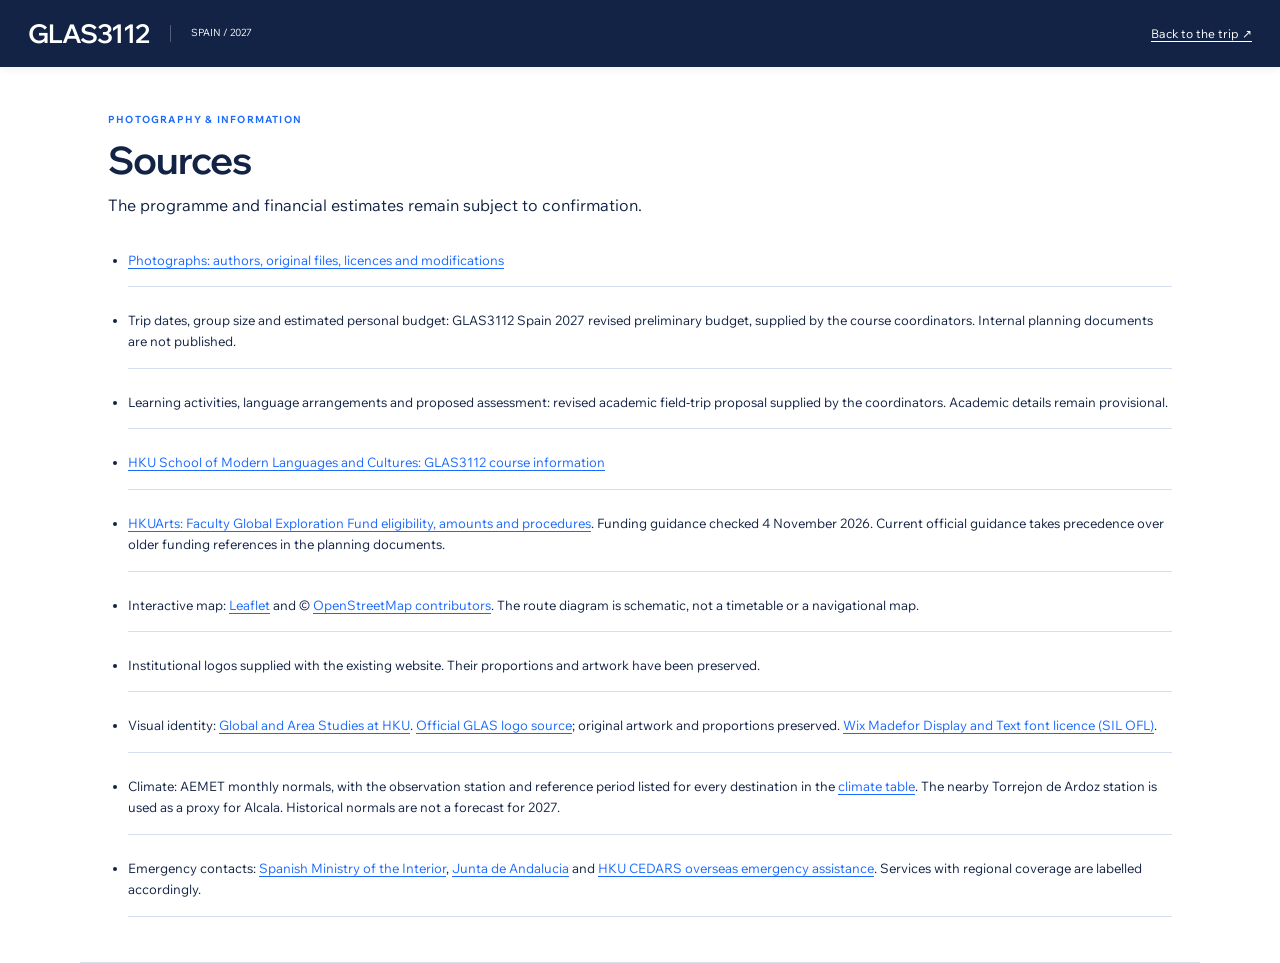
==== commit c92882be: "Add presenter support, city maps and animated route; refresh student portal" ====
--- a/credits.html
+++ b/credits.html
@@ -1 +1 @@
-<!doctype html><html lang="en"><head><meta charset="utf-8"><meta name="viewport" content="width=device-width,initial-scale=1"><title>Sources · GLAS3112 Spain 2027</title><link rel="stylesheet" href="css/glas-fonts.css"><link rel="stylesheet" href="css/styles.css"><link rel="icon" href="favicon.svg"></head><body class="credits-page"><header class="site-header"><a class="brand" href="estudiantes.html"><b>GLAS3112</b><span>SPAIN / 2027</span></a><a href="estudiantes.html">Back to the trip ↗</a></header><main class="section-pad"><p class="eyebrow">PHOTOGRAPHY & INFORMATION</p><h1>Sources</h1><p>The programme and financial estimates remain subject to confirmation.</p><ul><li><a href="assets/image-credits.html">Photographs: authors, original files, licences and modifications</a></li><li>Trip dates, group size and estimated personal budget: GLAS3112 Spain 2027 revised preliminary budget, supplied by the course coordinators. Internal planning documents are not published.</li><li>Learning activities, language arrangements and proposed assessment: revised academic field-trip proposal supplied by the coordinators. Academic details remain provisional.</li><li><a href="https://www.web.smlc.hku.hk/courses/glas3112">HKU School of Modern Languages and Cultures: GLAS3112 course information</a></li><li><a href="https://arts.hku.hk/current-students/career-development/enhancing-student-employability-with-hkuarts-financial-support/">HKUArts: Faculty Global Exploration Fund eligibility, amounts and procedures</a>. Funding guidance checked 4 November 2026. Current official guidance takes precedence over older funding references in the planning documents.</li><li>Interactive map: <a href="https://leafletjs.com/">Leaflet</a> and © <a href="https://www.openstreetmap.org/copyright">OpenStreetMap contributors</a>. The route diagram is schematic, not a timetable or a navigational map.</li><li>Institutional logos supplied with the existing website. Their proportions and artwork have been preserved.</li><li>Visual identity: <a href="https://www.glas.hku.hk/">Global and Area Studies at HKU</a>. <a href="assets/branding/README.txt">Official GLAS logo source</a>; original artwork and proportions preserved. <a href="assets/fonts/OFL.txt">Wix Madefor Display and Text font licence (SIL OFL)</a>.</li><li>Climate: AEMET monthly normals, with the observation station and reference period listed for every destination in the <a href="estudiantes.html#student-weather">climate table</a>. The nearby Torrejon de Ardoz station is used as a proxy for Alcala. Historical normals are not a forecast for 2027.</li><li>Emergency contacts: <a href="https://www.interior.gob.es/opencms/es/contacta-con-nosotros/index.html">Spanish Ministry of the Interior</a>, <a href="https://www.juntadeandalucia.es/temas/salud/urgencias/urgencias.html">Junta de Andalucia</a> and <a href="https://www.cedars.hku.hk/overseasemergencyassistance">HKU CEDARS overseas emergency assistance</a>. Services with regional coverage are labelled accordingly.</li></ul><p><a href="presentacion.html">View the presentation ↗</a></p></main></body></html>
+<!doctype html><html lang="en"><head><meta charset="utf-8"><meta name="viewport" content="width=device-width,initial-scale=1"><title>Sources · GLAS3112 Spain 2027</title><link rel="stylesheet" href="css/glas-fonts.css"><link rel="stylesheet" href="css/styles.css"><link rel="icon" href="favicon.svg"></head><body class="credits-page"><header class="site-header"><a class="brand" href="estudiantes.html"><b>GLAS3112</b><span>SPAIN / 2027</span></a><a href="estudiantes.html">Back to the trip ↗</a></header><main class="section-pad"><p class="eyebrow">PHOTOGRAPHY & INFORMATION</p><h1>Sources</h1><p>The programme and financial estimates remain subject to confirmation.</p><ul><li><a href="assets/image-credits.html">Photographs: authors, original files, licences and modifications</a></li><li>Trip dates, group size and estimated personal budget: GLAS3112 Spain 2027 revised preliminary budget, supplied by the course coordinators. Internal planning documents are not published.</li><li>Learning activities, language arrangements and proposed assessment: revised academic field-trip proposal supplied by the coordinators. Academic details remain provisional.</li><li><a href="https://www.web.smlc.hku.hk/courses/glas3112">HKU School of Modern Languages and Cultures: GLAS3112 course information</a></li><li><a href="https://arts.hku.hk/current-students/career-development/enhancing-student-employability-with-hkuarts-financial-support/">HKUArts: Faculty Global Exploration Fund eligibility, amounts and procedures</a>. Funding guidance checked 4 November 2026. Current official guidance takes precedence over older funding references in the planning documents.</li><li>Interactive map: <a href="https://leafletjs.com/">Leaflet</a> and © <a href="https://www.openstreetmap.org/copyright">OpenStreetMap contributors</a>. The route diagram is schematic, not a timetable or a navigational map.</li><li>Institutional logos supplied with the existing website. Their proportions and artwork have been preserved.</li><li>Visual identity: <a href="https://www.glas.hku.hk/">Global and Area Studies at HKU</a>. <a href="assets/branding/README.txt">Official GLAS logo source</a>; original artwork and proportions preserved. <a href="assets/fonts/OFL.txt">Wix Madefor Display and Text font licence (SIL OFL)</a>.</li><li>Climate: AEMET monthly normals, with the observation station and reference period listed for every destination in the <a href="estudiantes.html#student-weather">climate table</a>. The nearby Torrejon de Ardoz station is used as a proxy for Alcala. Historical normals are not a forecast for 2027.</li><li>Emergency contacts: <a href="https://www.interior.gob.es/opencms/es/contacta-con-nosotros/index.html">Spanish Ministry of the Interior</a>, <a href="https://www.juntadeandalucia.es/temas/salud/urgencias/urgencias.html">Junta de Andalucia</a> and <a href="https://www.cedars.hku.hk/overseasemergencyassistance">HKU CEDARS overseas emergency assistance</a>. Services with regional coverage are labelled accordingly.</li></ul></main></body></html>
--- a/css/styles.css
+++ b/css/styles.css
@@ -1,14 +1,44 @@
 @import url('glas-fonts.css');
 :root{--navy:#122345;--blue:#1a6aff;--light-blue:#e2edff;--tint:#f5f8ff;--ink:#122345;--muted:#52617a;--line:#d5dfef;--display:'Wix Madefor Display',Arial,sans-serif;--text:'Wix Madefor Text',Arial,sans-serif;font-family:var(--text);color:var(--ink);background:white;font-synthesis:none}
 *{box-sizing:border-box}html{scroll-behavior:smooth;scroll-padding-top:150px}body{margin:0;line-height:1.65}h1,h2,h3,h4,p,figure{margin-top:0}h1,h2,h3,h4{font-family:var(--display);font-weight:650;line-height:1.18;letter-spacing:-.025em}h1{font-size:clamp(30px,3.5vw,46px);margin-bottom:9px}h2{font-size:clamp(24px,2.5vw,32px);margin-bottom:14px}h3{font-size:21px;margin-bottom:12px}h4{font-size:16px;margin-bottom:9px}p{margin-bottom:15px}p:last-child{margin-bottom:0}a{color:var(--blue);text-underline-offset:3px}a:hover{text-decoration-thickness:2px}button,input,select{font:inherit}button{cursor:pointer}button:disabled{opacity:.6;cursor:default}button:focus-visible,a:focus-visible,input:focus-visible,select:focus-visible,summary:focus-visible{outline:3px solid var(--blue);outline-offset:4px}img{max-width:100%;height:auto;display:block}ul,ol{padding-left:1.25rem;margin-bottom:0}li+li{margin-top:8px}[hidden]{display:none!important}.small{font-size:12px;color:var(--muted);line-height:1.65}.eyebrow{font-size:10px;line-height:1.5;font-weight:700;letter-spacing:.12em;color:var(--blue);margin-bottom:11px}.eyebrow.light{color:white}.spaced{margin-top:24px}.tinted{background:var(--tint)}.skip{position:fixed;left:12px;top:-80px;z-index:200;background:white;border:2px solid var(--blue);padding:10px 16px}.skip:focus{top:10px}.anchor-alias{display:block;position:relative;top:-20px;height:0;visibility:hidden;scroll-margin-top:150px}.site-header{position:sticky;top:0;z-index:50;background:var(--navy);color:white;box-shadow:0 2px 8px #12234512}.header-inner{max-width:1248px;margin:auto;padding:14px 24px;display:flex;align-items:center;justify-content:space-between;gap:24px;min-height:88px}.brand{display:flex;align-items:center;gap:20px;text-decoration:none;color:white}.brand img{width:70px;height:52px;object-fit:contain;flex-shrink:0}.brand>span{display:flex;flex-direction:column;border-left:1px solid #ffffff45;padding-left:20px}.brand strong,.brand b{font:650 26px/1.05 var(--display);letter-spacing:-.04em}.brand small{font-size:10px;letter-spacing:.1em;margin-top:5px}.header-links{display:flex;align-items:center;gap:24px;font-size:12px}.header-links a{color:white;text-decoration:none}.menu-toggle{display:none;border:1px solid #ffffff80;border-radius:5px;background:transparent;color:white;padding:7px 10px;font-size:12px}.main-nav{background:white;color:var(--navy);border-bottom:1px solid var(--line)}.nav-inner{display:flex;flex-wrap:wrap;justify-content:space-between;max-width:1248px;margin:auto;padding:0 24px;gap:0 10px}.main-nav a{color:var(--navy);font-size:11px;text-decoration:none;padding:12px 1px;border-bottom:3px solid transparent;white-space:nowrap}.main-nav a:hover,.main-nav a[aria-current=true]{color:var(--blue);border-bottom-color:var(--blue)}.section-pad{padding:46px max(24px,calc((100vw - 1200px)/2));border-bottom:1px solid var(--line)}.section-heading{display:grid;grid-template-columns:1.05fr 1fr;gap:48px;align-items:end;margin-bottom:28px}.section-heading h2{margin-bottom:0}.section-heading>p{font-size:13px;color:var(--muted);margin:0}.page-heading{display:flex;justify-content:space-between;gap:30px;align-items:center;margin-bottom:24px}.course-title{font-size:18px;margin:0;color:var(--muted)}.countdown{display:flex;align-items:center;gap:13px;flex-shrink:0;padding:14px 20px;background:var(--light-blue);color:var(--blue);border-radius:8px}.countdown>strong{font:650 42px/1 var(--display);font-variant-numeric:tabular-nums;letter-spacing:-.04em}.countdown>span{font-size:11px;line-height:1.5;font-weight:600}.countdown small{font-size:9px;font-weight:400;color:var(--muted)}.status-strip{padding:13px 16px;background:var(--light-blue);border-left:3px solid var(--blue);margin-bottom:24px;font-size:12px;border-radius:0 5px 5px 0}.facts{display:grid;grid-template-columns:repeat(4,minmax(0,1fr));border:1px solid var(--line);border-radius:8px;overflow:hidden;margin-bottom:24px}.facts>div{padding:18px 20px;border-right:1px solid var(--line);background:white}.facts>div:last-child{border:0}.facts strong{display:block;font:650 18px/1.3 var(--display)}.facts span{display:block;font-size:10px;color:var(--muted);margin-top:5px}.overview-grid{display:grid;grid-template-columns:1.2fr 1fr;gap:24px}.panel{background:white;padding:24px;border:1px solid var(--line);border-radius:8px;min-width:0}.panel>p,.panel>ul,.panel>ol{font-size:13px}.panel h2{font-size:23px}.language-box{background:var(--light-blue);border-left:3px solid var(--blue);padding:16px;margin-top:20px;border-radius:0 6px 6px 0}.language-box h3{font-size:15px;margin-bottom:7px}.language-box p{font-size:13px;margin-bottom:4px}.language-box .small{font-size:11px;margin:0}.trip-summary dl{margin:0 0 20px}.trip-summary dl>div{margin-bottom:13px}.trip-summary dt{font-size:10px;color:var(--muted);text-transform:uppercase;letter-spacing:.06em}.trip-summary dd{margin:3px 0 0;font-size:13px}.trip-summary dd small{display:block;font-size:11px;color:var(--muted);margin-top:4px}.button-row{display:flex;gap:10px;align-items:center;flex-wrap:wrap}.button{display:inline-flex;justify-content:center;align-items:center;padding:10px 15px;font-size:12px;font-weight:600;text-decoration:none;border-radius:5px;border:1px solid transparent;background:var(--light-blue);color:var(--navy);line-height:1.5}.button.primary{background:var(--blue);color:white}.button.outline{border-color:var(--line);background:white}.button.white{color:var(--navy);background:white}.button.white-outline{border-color:#ffffff80;color:white;background:transparent}.quick-links{display:grid;grid-template-columns:repeat(4,minmax(0,1fr));gap:14px;margin-top:20px}.quick-links a{padding:16px;background:var(--navy);color:white;border-radius:6px;text-decoration:none}.quick-links a:hover{background:var(--blue)}.quick-links b{display:block;font:600 13px var(--display)}.quick-links span{display:block;font-size:10px;margin-top:5px;color:#d8e5ff}
-.map-shell{display:grid;grid-template-columns:minmax(0,1.6fr) minmax(285px,1fr);gap:24px;align-items:start}.map-column{min-width:0}.map-stage{height:470px;position:relative;border:1px solid #c4d1e6;border-radius:8px;overflow:hidden;background:var(--light-blue)}#routeMap,.map-schematic{position:absolute;inset:0;width:100%;height:100%}#routeMap{z-index:1;visibility:hidden}.map-schematic{z-index:2;background:linear-gradient(160deg,#e2edff,#f5f8ff)}.map-schematic svg{display:block;width:100%;height:100%}.map-stage[data-map-state=online] #routeMap{visibility:visible}.map-stage[data-map-state=online] .map-schematic{visibility:hidden;pointer-events:none}.spain-shape{fill:white;stroke:#c6d5ec;stroke-width:2}.map-watermark{fill:#6a7c99;font:9px var(--text);letter-spacing:1px}.schematic-route{fill:none;stroke:var(--blue);stroke-width:4;stroke-linecap:round;stroke-linejoin:round;opacity:.25}.schematic-route.day{stroke:var(--navy);stroke-width:3;stroke-dasharray:8 7}.schematic-route.completed{opacity:.95}.schematic-city circle{fill:white;stroke:var(--navy);stroke-width:2}.schematic-city.active circle{fill:var(--blue);stroke:var(--blue)}.schematic-city text{font:600 15px var(--text);fill:var(--navy);paint-order:stroke;stroke:white;stroke-width:4px;stroke-linejoin:round}.schematic-city{cursor:pointer}.route-dot{fill:var(--blue);stroke:white;stroke-width:3;pointer-events:none}.map-footer{display:flex;justify-content:space-between;align-items:center;gap:15px;padding:11px 0}.map-legend{display:flex;gap:18px;font-size:10px;flex-wrap:wrap}.map-legend span{display:flex;align-items:center;gap:7px}.legend-line{display:inline-block;width:23px;border-top:3px solid var(--blue)}.legend-line.day{border-top:3px dashed var(--navy)}.text-button{font-size:10px;color:var(--blue);background:none;border:0;padding:5px 0;text-decoration:underline;text-underline-offset:3px;white-space:nowrap}.map-status{font-size:10px;min-height:33px;margin:0}.map-side{min-width:0}.map-card{border:1px solid var(--line);background:white;border-radius:8px;overflow:hidden}.map-image-button{border:0;border-radius:0;padding:0;display:block;width:100%;background:var(--light-blue);cursor:zoom-in}.map-image-button img{height:180px;width:100%;object-fit:cover}.map-card-body{padding:18px 20px}.map-step-meta{display:flex;align-items:center;gap:10px;justify-content:space-between;font-size:10px;color:var(--muted);margin-bottom:13px}.mode-tag{background:var(--light-blue);color:var(--navy);padding:3px 7px;border-radius:3px}.map-card h3{font-size:22px;margin-bottom:10px}.map-card h4{font-size:14px;margin-bottom:8px}.map-card p{font-size:12px}.map-card .credit{font-size:9px;margin-top:13px}.map-controls{display:grid;grid-template-columns:repeat(2,minmax(0,1fr));gap:8px;margin-top:12px}.map-controls button{border:1px solid var(--line);background:white;border-radius:5px;font-size:11px;min-height:37px;padding:8px}.map-controls button.primary{background:var(--blue);border-color:var(--blue);color:white}.map-controls label{grid-column:1/-1;font-size:10px;color:var(--muted);margin-top:3px}.map-controls select{grid-column:1/-1;width:100%;padding:9px 11px;border:1px solid var(--line);border-radius:5px;background:white;font-size:12px;color:var(--navy)}.leaflet-container{font-family:var(--text);background:#e2edff}.leaflet-popup-content{margin:12px;font-size:12px}.leaflet-marker-label{display:block;width:max-content;background:var(--navy);border:2px solid white;padding:4px 8px;border-radius:4px;color:white;font-size:10px;font-weight:600;white-space:nowrap}.leaflet-marker-label.active{background:var(--blue)}.route-train{background:var(--blue);color:white;padding:3px 7px;border:2px solid white;border-radius:4px;font-size:9px;font-weight:700}.gallery-heading{display:flex;justify-content:space-between;align-items:baseline;gap:25px;margin:27px 0 16px}.gallery-heading h3{font-size:20px;margin:0}.gallery-heading p{max-width:400px;font-size:10px;margin:0}.route-grid{display:grid;grid-template-columns:repeat(3,minmax(0,1fr));gap:16px}.route-card{background:white;border:1px solid var(--line);border-radius:7px;overflow:hidden;min-width:0}.route-card .image-open{display:block;width:100%;padding:0;border:0;background:var(--light-blue);cursor:zoom-in}.route-card img{width:100%;height:160px;object-fit:cover}.route-card .body{padding:13px 15px}.route-card h4{font-size:13px;margin-bottom:5px}.credit{font-size:9px;line-height:1.5;color:var(--muted);margin:0}.credit a{color:var(--muted)}
+.map-shell{display:grid;grid-template-columns:minmax(0,1.6fr) minmax(285px,1fr);gap:24px;align-items:start}.map-column{min-width:0}.map-stage{height:470px;position:relative;border:1px solid #c4d1e6;border-radius:8px;overflow:hidden;background:var(--light-blue)}#routeMap,.map-schematic{position:absolute;inset:0;width:100%;height:100%}#routeMap{z-index:1;visibility:hidden}.map-schematic{z-index:2;background:linear-gradient(160deg,#e2edff,#f5f8ff)}.map-schematic svg{display:block;width:100%;height:100%}.map-stage[data-map-state=online] #routeMap{visibility:visible}.map-stage[data-map-state=online] .map-schematic{visibility:hidden;pointer-events:none}.spain-shape{fill:white;stroke:#c6d5ec;stroke-width:2}.map-watermark{fill:#6a7c99;font:9px var(--text);letter-spacing:1px}.schematic-route{fill:none;stroke:var(--blue);stroke-width:4;stroke-linecap:round;stroke-linejoin:round;opacity:.25}.schematic-route.day{stroke:var(--navy);stroke-width:3;stroke-dasharray:8 7}.schematic-route.completed{opacity:.95}.schematic-city circle{fill:white;stroke:var(--navy);stroke-width:2}.schematic-city.active circle{fill:var(--blue);stroke:var(--blue)}.schematic-city text{font:600 15px var(--text);fill:var(--navy);paint-order:stroke;stroke:white;stroke-width:4px;stroke-linejoin:round}.schematic-city{cursor:pointer}.route-bus-marker{pointer-events:none}.map-footer{display:flex;justify-content:space-between;align-items:center;gap:15px;padding:11px 0}.map-legend{display:flex;gap:18px;font-size:10px;flex-wrap:wrap}.map-legend span{display:flex;align-items:center;gap:7px}.legend-line{display:inline-block;width:23px;border-top:3px solid var(--blue)}.legend-line.day{border-top:3px dashed var(--navy)}.text-button{font-size:10px;color:var(--blue);background:none;border:0;padding:5px 0;text-decoration:underline;text-underline-offset:3px;white-space:nowrap}.map-status{font-size:10px;min-height:33px;margin:0}.map-side{min-width:0}.map-card{border:1px solid var(--line);background:white;border-radius:8px;overflow:hidden}.map-image-button{border:0;border-radius:0;padding:0;display:block;width:100%;background:var(--light-blue);cursor:zoom-in}.map-image-button img{height:180px;width:100%;object-fit:cover}.map-card-body{padding:18px 20px}.map-step-meta{display:flex;align-items:center;gap:10px;justify-content:space-between;font-size:10px;color:var(--muted);margin-bottom:13px}.mode-tag{background:var(--light-blue);color:var(--navy);padding:3px 7px;border-radius:3px}.map-card h3{font-size:22px;margin-bottom:10px}.map-card h4{font-size:14px;margin-bottom:8px}.map-card p{font-size:12px}.map-card .credit{font-size:9px;margin-top:13px}.map-controls{display:grid;grid-template-columns:repeat(2,minmax(0,1fr));gap:8px;margin-top:12px}.map-controls button{border:1px solid var(--line);background:white;border-radius:5px;font-size:11px;min-height:37px;padding:8px}.map-controls button.primary{background:var(--blue);border-color:var(--blue);color:white}.map-controls label{grid-column:1/-1;font-size:10px;color:var(--muted);margin-top:3px}.map-controls select{grid-column:1/-1;width:100%;padding:9px 11px;border:1px solid var(--line);border-radius:5px;background:white;font-size:12px;color:var(--navy)}.leaflet-container{font-family:var(--text);background:#e2edff}.leaflet-popup-content{margin:12px;font-size:12px}.leaflet-marker-label{display:block;width:max-content;background:var(--navy);border:2px solid white;padding:4px 8px;border-radius:4px;color:white;font-size:10px;font-weight:600;white-space:nowrap}.leaflet-marker-label.active{background:var(--blue)}.route-bus{display:block;width:56px;height:42px;max-width:none}.credit{font-size:9px;line-height:1.5;color:var(--muted);margin:0}.credit a{color:var(--muted)}
 .programme-toolbar{display:flex;justify-content:space-between;align-items:flex-start;gap:20px;margin-bottom:20px}.filter-row{display:flex;gap:7px;flex-wrap:wrap}.filter-row button,.view-toggle button{font-size:11px;border:1px solid var(--line);background:white;color:var(--navy);padding:8px 12px;border-radius:4px;white-space:nowrap}.filter-row button.active,.view-toggle button.active{background:var(--navy);color:white;border-color:var(--navy)}.view-toggle{display:flex;gap:6px;flex-shrink:0}.day-list{display:grid;gap:12px}.day-card{background:white;border:1px solid var(--line);border-radius:8px;overflow:hidden}.day-card summary{display:grid;grid-template-columns:68px 1fr auto;gap:15px;align-items:center;cursor:pointer;padding:18px 20px;list-style:none}.day-card summary::-webkit-details-marker{display:none}.day-number{font-size:10px;color:var(--blue);font-weight:700;letter-spacing:.05em}.day-title{font:600 15px var(--display)}.day-city{font-size:10px;color:var(--muted);display:flex;align-items:center;gap:10px}.day-city:after{content:'+';font-size:20px;color:var(--blue)}details[open] .day-city:after{content:'−'}.day-content{display:grid;grid-template-columns:1.35fr 1fr;gap:25px;padding:0 20px 20px 103px}.day-content p{font-size:13px}.task-box{font-size:12px;background:var(--light-blue);border-left:3px solid var(--blue);padding:13px 15px;margin-top:15px}.task-box strong{display:block;font-size:10px;letter-spacing:.04em;margin-bottom:5px}.day-reminder{padding:14px 16px;border:1px solid var(--line);border-radius:5px;align-self:start}.day-reminder h4{font-size:12px;margin-bottom:7px}.day-reminder ul{font-size:11px;padding-left:16px}.day-reminder .text-button{margin-top:10px}.timeline{display:grid;grid-template-columns:repeat(3,minmax(0,1fr));gap:16px}.timeline-card{border:1px solid var(--line);border-top:4px solid var(--blue);border-radius:6px;padding:20px;background:white;min-width:0}.timeline-card .day-number{display:block;margin-bottom:9px}.timeline-card h3{font-size:17px;margin-bottom:9px}.timeline-card p{font-size:11px}.timeline-card .mode-tag{font-size:9px;display:inline-block;margin-bottom:13px}.timeline-card .task-box{font-size:10px;padding:10px}.notice{padding:17px 20px;background:var(--light-blue);border-left:3px solid var(--blue);font-size:12px;margin-top:23px;border-radius:0 5px 5px 0}.notice.compact{padding:12px 14px;margin-top:15px}.cards{display:grid;gap:20px}.cards.two{grid-template-columns:repeat(2,minmax(0,1fr))}.cards.three{grid-template-columns:repeat(3,minmax(0,1fr))}.table-scroll{overflow-x:auto;max-width:100%;border:1px solid var(--line);border-radius:8px;background:white}table{width:100%;border-collapse:collapse;font-size:12px;text-align:left;line-height:1.5}caption{text-align:left;font-size:11px;color:var(--muted);padding:14px 18px;caption-side:bottom}th,td{padding:12px 16px;border-bottom:1px solid var(--line);vertical-align:top}thead th{background:var(--navy);color:white;font-weight:600;font-size:11px}tbody tr:nth-child(even){background:#f4f7fd}tbody tr:last-child td{border-bottom:0}td.num,th.num{text-align:right;white-space:nowrap;font-variant-numeric:tabular-nums}.weather-table{min-width:750px}.weather-table th:not(:first-child),.weather-table td:not(:first-child){text-align:center;white-space:nowrap}.weather-table th:first-child{min-width:200px}.weather-table td strong{display:block;font-size:12px}.weather-table td small{display:block;font-size:9px;color:var(--muted);margin-top:4px}.weather-table td{vertical-align:middle}.table-hint{font-size:10px;color:var(--muted);margin-top:9px}.source-notes{font-size:10px;color:var(--muted);margin:14px 0 23px}.source-notes p{margin-bottom:6px}.check-list{list-style:none;padding:0}.check-list li{padding-left:22px;position:relative}.check-list li:before{content:'✓';position:absolute;left:0;color:var(--blue);font-weight:700}.number-label{display:block;font-size:9px;letter-spacing:.06em;color:var(--blue);font-weight:700;margin-bottom:12px}.assessment-grid{display:grid;grid-template-columns:1.2fr 1fr;gap:24px}.assessment-row{display:grid;grid-template-columns:65px 1fr;gap:14px;align-items:center;border-top:1px solid var(--line);padding:13px 0}.assessment-row strong{font:650 23px/1.3 var(--display);color:var(--blue)}.assessment-row span{font-size:12px}.workload{margin:0 0 17px}.workload>div{display:flex;gap:20px;justify-content:space-between;font-size:12px;border-bottom:1px solid var(--line);padding:11px 0}.workload dd{margin:0;white-space:nowrap;font-weight:600}.workload>div:last-child{font-weight:700}.task-grid{display:grid;grid-template-columns:repeat(2,minmax(0,1fr));gap:20px}.task-grid h3{font-size:19px}.task-evidence{background:var(--light-blue);padding:13px;font-size:11px;border-radius:4px;margin-top:18px}
 .budget-details{border:1px solid var(--line);border-radius:8px;overflow:hidden;background:white}.budget-details summary{cursor:pointer;padding:17px 20px;background:var(--light-blue);font:600 15px var(--display)}.budget-details summary>span{float:right;font:400 10px var(--text);padding-top:3px}.budget-details .table-scroll{border:0;border-radius:0}.budget-table tfoot td{font-weight:600}.budget-table tfoot tr:first-child td{border-top:1px solid var(--line)}.budget-table tfoot tr:last-child{background:var(--navy);color:white}.budget-table tfoot tr:last-child td{font-size:16px;border-bottom:0;font-weight:650;padding-block:16px}.finance-tools{display:grid;grid-template-columns:repeat(2,minmax(0,1fr));gap:24px;margin-top:24px}.finance-card label{display:flex;flex-direction:column;gap:7px;font-size:11px;color:var(--muted)}.finance-card input{width:100%;border:1px solid #b9c9e1;border-radius:5px;padding:10px 11px;color:var(--navy);font-size:15px;background:white;min-width:0;font-variant-numeric:tabular-nums}.finance-card input:invalid{border-color:#d4936d}.converter-fields{display:grid;grid-template-columns:1fr 24px 1fr;gap:12px;align-items:end;margin-top:20px}.currency-arrow{padding-bottom:9px;text-align:center;font-size:20px;color:var(--blue)}.finance-card .rate-field{display:grid;grid-template-columns:1fr 1fr;align-items:center;gap:20px;margin:20px 0 14px}.calculator-fields{display:grid;grid-template-columns:repeat(2,minmax(0,1fr));gap:14px;margin-top:20px}.finance-result{display:block;font:650 25px/1.3 var(--display);color:var(--blue);background:var(--light-blue);border-radius:5px;padding:13px 15px;margin:18px 0 12px;font-variant-numeric:tabular-nums}.finance-result.invalid{font:400 12px var(--text);color:#8c3e26}.funding{display:grid;grid-template-columns:1fr 1.6fr;gap:40px;margin-top:24px;background:var(--light-blue);border-color:#c9dafa}.funding h3{font-size:23px}.funding>div>p{font-size:12px}.funding .small{font-size:10px;margin-top:12px}.text-link{font-size:12px;font-weight:600}.emergency-banner{background:var(--navy);color:white;display:grid;grid-template-columns:200px 1fr auto;align-items:center;gap:30px;padding:23px 26px;border-radius:8px}.emergency-banner>div>strong{display:block;font:650 48px/1 var(--display)}.emergency-banner>div>span{display:block;font-size:10px;color:#c9dafa;margin-top:8px}.emergency-banner>p{font-size:12px;margin:0}.emergency-banner .button{background:white;color:var(--navy);min-width:100px}.emergency-numbers{display:grid;gap:12px}.emergency-item{display:grid;grid-template-columns:55px 1fr;gap:13px;padding-bottom:12px;border-bottom:1px solid var(--line)}.emergency-item:last-child{border:0}.emergency-item>a{font:700 23px/1.2 var(--display);text-decoration:none}.emergency-item strong{font-size:12px;display:block}.emergency-item p{font-size:10px;color:var(--muted);margin:3px 0}.emergency-item .credit{font-size:9px}.call-script{font-size:12px;padding-left:21px}.call-script li{padding-left:4px}.call-example{padding:15px;background:var(--light-blue);border-radius:5px;margin-top:22px;font-size:12px}.call-example p{margin:6px 0;font-size:13px}.call-example .small{font-size:10px}.next-steps{background:var(--navy);color:white;display:grid;grid-template-columns:1.7fr 1fr;gap:60px;align-items:center}.next-steps h2{font-size:28px}.next-steps p{font-size:13px}.next-steps .button-row{margin-top:22px}.downloads{display:flex;flex-direction:column;gap:12px;align-items:flex-start;border-left:1px solid #ffffff40;padding-left:35px}.downloads a{font-size:12px;color:white}.downloads .small{color:#c4d4f0;font-size:10px;margin-top:5px}.site-footer{max-width:1248px;margin:auto;padding:30px 24px 22px}.institutional-logos{display:flex;align-items:center;justify-content:space-between;gap:35px;margin-bottom:24px}.institutional-logos img:first-child{width:min(430px,75%);height:auto}.institutional-logos img:last-child{width:90px;height:65px;object-fit:contain}.footer-bottom{display:flex;align-items:center;justify-content:space-between;gap:15px;border-top:1px solid var(--line);padding-top:17px;font-size:9px;color:var(--muted)}.footer-bottom a{color:var(--muted)}dialog{padding:0;border:0;border-radius:8px;max-width:min(1100px,94vw);max-height:94vh;background:white;color:var(--navy);box-shadow:0 25px 80px #0006}dialog::backdrop{background:#09142ce6}.lightbox-body{position:relative;padding:45px 20px 20px}.lightbox-close{position:absolute;right:16px;top:10px;border:1px solid var(--line);border-radius:4px;padding:5px 10px;background:white;font-size:11px}.lightbox-body img{max-height:70vh;object-fit:contain;width:100%}.lightbox-body p{font-size:12px;margin:14px 0 8px}.lightbox-body>a{font-size:10px}.credits-page .site-header{padding:20px 28px;display:flex;justify-content:space-between;align-items:center;position:static}.credits-page .site-header>a{color:white;font-size:12px}.credits-page .brand>span{font-size:10px;display:block}.credits-page .section-pad{max-width:1120px;margin:auto;padding:45px 28px}.credits-page h1{font-size:38px}.credits-page li{font-size:13px;padding:15px 0;border-bottom:1px solid var(--line)}
 @media(max-width:1050px){.nav-inner{justify-content:flex-start;gap:0 20px}.main-nav a{font-size:10px;padding-block:9px}.section-heading{gap:30px}.map-shell{grid-template-columns:minmax(0,1.35fr) minmax(270px,1fr);gap:18px}.map-stage{height:455px}.map-image-button img{height:155px}.map-card-body{padding:16px}.map-card h3{font-size:20px}.facts>div{padding:16px}.facts strong{font-size:16px}.panel{padding:20px}.quick-links{gap:10px}.quick-links a{padding:14px}.day-content{padding-left:20px}.emergency-banner{grid-template-columns:160px 1fr auto;gap:20px}}
-@media(max-width:760px){html{scroll-padding-top:95px}.header-inner{padding:11px 20px;min-height:78px;gap:15px}.brand{gap:12px}.brand img{width:58px;height:43px}.brand>span{padding-left:12px}.brand strong{font-size:22px}.brand small{font-size:8px;letter-spacing:.07em}.header-links{gap:15px}.header-links>a{font-size:11px}.header-contact{display:none}.menu-toggle{display:block}.main-nav{display:none;max-height:calc(100svh - 78px);overflow:auto}.main-nav.open{display:block}.nav-inner{display:grid;grid-template-columns:repeat(2,minmax(0,1fr));gap:0;padding:10px 20px 16px}.main-nav a{font-size:12px;padding:10px 8px;white-space:normal;border-bottom:1px solid var(--line)}.section-pad{padding:34px 20px}.anchor-alias{scroll-margin-top:90px}.section-heading{grid-template-columns:1fr;gap:14px;margin-bottom:22px}.section-heading>p{font-size:12px}.page-heading{align-items:flex-start;gap:18px}.countdown{padding:10px 12px;gap:8px}.countdown>strong{font-size:32px}.countdown>span{font-size:9px}.course-title{font-size:15px}.facts{grid-template-columns:repeat(2,minmax(0,1fr))}.facts>div:nth-child(2){border-right:0}.facts>div:nth-child(-n+2){border-bottom:1px solid var(--line)}.facts span{font-size:10px}.overview-grid,.map-shell,.assessment-grid,.finance-tools,.funding,.next-steps{grid-template-columns:1fr}.quick-links{grid-template-columns:repeat(2,minmax(0,1fr))}.map-stage{height:400px}.map-side{display:grid;grid-template-columns:1.3fr 1fr;gap:15px}.map-image-button img{height:145px}.map-controls{align-content:start;margin-top:0}.map-card h3{font-size:19px}.map-card h4{font-size:13px}.map-card p{font-size:11px}.gallery-heading{display:block;margin-top:25px}.gallery-heading p{margin-top:9px;max-width:none}.route-card img{height:135px}.route-grid{grid-template-columns:repeat(2,minmax(0,1fr))}.programme-toolbar{display:block}.view-toggle{margin-top:16px}.timeline{grid-template-columns:repeat(2,minmax(0,1fr))}.cards.three{grid-template-columns:1fr}.day-card summary{grid-template-columns:54px 1fr;gap:10px;padding:15px}.day-city{grid-column:2;font-size:10px;justify-content:space-between}.day-title{font-size:14px}.day-number{font-size:9px;align-self:start;margin-top:2px}.day-content{grid-template-columns:1fr;padding:0 15px 16px;gap:15px}.day-content p{font-size:12px}.day-reminder{display:none}.task-box{font-size:11px}.funding{gap:10px}.emergency-banner{grid-template-columns:140px 1fr;gap:20px;padding:22px}.emergency-banner .button{grid-column:2;justify-self:start}.next-steps{gap:30px}.downloads{border-left:0;border-top:1px solid #ffffff40;padding:22px 0 0}.footer-bottom{flex-wrap:wrap;justify-content:flex-start}.footer-bottom>span:nth-child(2){width:100%}.site-footer{padding:24px 20px}.institutional-logos{gap:20px}.institutional-logos img:last-child{width:60px}.source-notes{font-size:9px}}
-@media(max-width:480px){h1{font-size:30px}.header-inner{padding-inline:16px}.header-links{gap:10px}.header-links>a{display:none}.menu-toggle{font-size:11px;padding:6px 9px}.brand img{width:52px;height:39px}.brand>span{padding-left:10px}.brand strong{font-size:20px}.brand small{font-size:7px}.section-pad{padding:30px 16px}.page-heading{display:block}.countdown{display:inline-flex;margin-top:17px;gap:10px;padding:9px 13px}.countdown>strong{font-size:27px}.countdown>span{font-size:10px}.countdown br{display:none}.countdown small{margin-left:6px;font-size:9px}.page-heading .eyebrow{font-size:9px}.facts>div{padding:14px 13px}.facts strong{font-size:15px}.facts span{font-size:9px}.status-strip{font-size:11px;padding:12px}.overview-grid{gap:16px}.panel{padding:18px}.panel h2{font-size:21px}.panel>p,.panel>ul,.panel>ol{font-size:12px}.quick-links a{padding:13px}.quick-links b{font-size:12px}.quick-links span{font-size:9px}.map-stage{height:340px}.map-footer{align-items:flex-start}.map-legend{gap:7px;flex-direction:column;font-size:9px}.map-status{font-size:9px;min-height:0;margin-bottom:14px}.map-side{grid-template-columns:1fr;gap:12px}.map-card{display:grid;grid-template-columns:115px 1fr}.map-image-button img{height:100%;min-height:205px}.map-card-body{padding:14px}.map-step-meta{gap:5px;font-size:8px;margin-bottom:10px}.mode-tag{padding:3px 5px}.map-card h3{font-size:18px}.map-card h4{font-size:12px}.map-card p{font-size:10px}.map-card .credit{font-size:8px}.map-controls{grid-template-columns:repeat(4,minmax(0,1fr));gap:7px}.map-controls button{font-size:10px;padding:7px 3px}.map-controls label{margin-top:4px}.route-card img{height:120px}.route-card .body{padding:11px}.route-card h4{font-size:12px}.credit{font-size:8px}.filter-row{gap:6px}.filter-row button{padding:7px 9px;font-size:10px}.timeline,.cards.two,.task-grid{grid-template-columns:1fr}.day-title{font-size:13px}.day-card summary{grid-template-columns:46px 1fr}.source-notes{overflow-wrap:anywhere}.notice{padding:14px 15px;font-size:11px}.assessment-row{grid-template-columns:55px 1fr;padding:12px 0}.assessment-row strong{font-size:22px}.assessment-row span,.workload>div{font-size:11px}.budget-details summary{font-size:13px;padding:14px 13px}.budget-details summary>span{font-size:8px}.budget-table{min-width:345px}.budget-table th,.budget-table td{padding:11px 12px;font-size:11px}.budget-table tfoot tr:last-child td{font-size:13px}.budget-table th:first-child{min-width:185px}.budget-table caption{font-size:10px;padding:13px}.finance-card h3{font-size:20px}.converter-fields{gap:8px;grid-template-columns:1fr 20px 1fr}.finance-card label{font-size:10px}.finance-card input{padding:10px;font-size:14px}.finance-result{font-size:23px}.funding h3{font-size:21px}.funding>div>p{font-size:11px}.emergency-banner{grid-template-columns:1fr;gap:15px;padding:20px}.emergency-banner>div{display:flex;align-items:center;gap:18px}.emergency-banner>div>span{font-size:11px;margin:0;max-width:150px}.emergency-banner>p{font-size:12px}.emergency-banner .button{grid-column:1}.call-script{font-size:11px}.next-steps h2{font-size:25px}.next-steps p{font-size:12px}.next-steps .button-row{align-items:stretch;flex-direction:column}.next-steps .button{width:100%}.institutional-logos{gap:15px}.institutional-logos img:first-child{width:75%}.institutional-logos img:last-child{width:50px}.footer-bottom{font-size:8px}.lightbox-body{padding:45px 12px 15px}.credits-page .site-header{gap:20px;padding:18px}.credits-page .brand b{font-size:20px}.credits-page .brand>span{display:none}.credits-page .section-pad{padding:30px 20px}.credits-page h1{font-size:32px}}
+@media(max-width:760px){html{scroll-padding-top:95px}.header-inner{padding:11px 20px;min-height:78px;gap:15px}.brand{gap:12px}.brand img{width:58px;height:43px}.brand>span{padding-left:12px}.brand strong{font-size:22px}.brand small{font-size:8px;letter-spacing:.07em}.header-links{gap:15px}.header-links>a{font-size:11px}.header-contact{display:none}.menu-toggle{display:block}.main-nav{display:none;max-height:calc(100svh - 78px);overflow:auto}.main-nav.open{display:block}.nav-inner{display:grid;grid-template-columns:repeat(2,minmax(0,1fr));gap:0;padding:10px 20px 16px}.main-nav a{font-size:12px;padding:10px 8px;white-space:normal;border-bottom:1px solid var(--line)}.section-pad{padding:34px 20px}.anchor-alias{scroll-margin-top:90px}.section-heading{grid-template-columns:1fr;gap:14px;margin-bottom:22px}.section-heading>p{font-size:12px}.page-heading{align-items:flex-start;gap:18px}.countdown{padding:10px 12px;gap:8px}.countdown>strong{font-size:32px}.countdown>span{font-size:9px}.course-title{font-size:15px}.facts{grid-template-columns:repeat(2,minmax(0,1fr))}.facts>div:nth-child(2){border-right:0}.facts>div:nth-child(-n+2){border-bottom:1px solid var(--line)}.facts span{font-size:10px}.overview-grid,.map-shell,.assessment-grid,.finance-tools,.funding,.next-steps{grid-template-columns:1fr}.quick-links{grid-template-columns:repeat(2,minmax(0,1fr))}.map-stage{height:400px}.map-side{display:grid;grid-template-columns:1.3fr 1fr;gap:15px}.map-image-button img{height:145px}.map-controls{align-content:start;margin-top:0}.map-card h3{font-size:19px}.map-card h4{font-size:13px}.map-card p{font-size:11px}.programme-toolbar{display:block}.view-toggle{margin-top:16px}.timeline{grid-template-columns:repeat(2,minmax(0,1fr))}.cards.three{grid-template-columns:1fr}.day-card summary{grid-template-columns:54px 1fr;gap:10px;padding:15px}.day-city{grid-column:2;font-size:10px;justify-content:space-between}.day-title{font-size:14px}.day-number{font-size:9px;align-self:start;margin-top:2px}.day-content{grid-template-columns:1fr;padding:0 15px 16px;gap:15px}.day-content p{font-size:12px}.day-reminder{display:none}.task-box{font-size:11px}.funding{gap:10px}.emergency-banner{grid-template-columns:140px 1fr;gap:20px;padding:22px}.emergency-banner .button{grid-column:2;justify-self:start}.next-steps{gap:30px}.downloads{border-left:0;border-top:1px solid #ffffff40;padding:22px 0 0}.footer-bottom{flex-wrap:wrap;justify-content:flex-start}.footer-bottom>span:nth-child(2){width:100%}.site-footer{padding:24px 20px}.institutional-logos{gap:20px}.institutional-logos img:last-child{width:60px}.source-notes{font-size:9px}}
+@media(max-width:480px){h1{font-size:30px}.header-inner{padding-inline:16px}.header-links{gap:10px}.header-links>a{display:none}.menu-toggle{font-size:11px;padding:6px 9px}.brand img{width:52px;height:39px}.brand>span{padding-left:10px}.brand strong{font-size:20px}.brand small{font-size:7px}.section-pad{padding:30px 16px}.page-heading{display:block}.countdown{display:inline-flex;margin-top:17px;gap:10px;padding:9px 13px}.countdown>strong{font-size:27px}.countdown>span{font-size:10px}.countdown br{display:none}.countdown small{margin-left:6px;font-size:9px}.page-heading .eyebrow{font-size:9px}.facts>div{padding:14px 13px}.facts strong{font-size:15px}.facts span{font-size:9px}.status-strip{font-size:11px;padding:12px}.overview-grid{gap:16px}.panel{padding:18px}.panel h2{font-size:21px}.panel>p,.panel>ul,.panel>ol{font-size:12px}.quick-links a{padding:13px}.quick-links b{font-size:12px}.quick-links span{font-size:9px}.map-stage{height:340px}.map-footer{align-items:flex-start}.map-legend{gap:7px;flex-direction:column;font-size:9px}.map-status{font-size:9px;min-height:0;margin-bottom:14px}.map-side{grid-template-columns:1fr;gap:12px}.map-card{display:grid;grid-template-columns:115px 1fr}.map-image-button img{height:100%;min-height:205px}.map-card-body{padding:14px}.map-step-meta{gap:5px;font-size:8px;margin-bottom:10px}.mode-tag{padding:3px 5px}.map-card h3{font-size:18px}.map-card h4{font-size:12px}.map-card p{font-size:10px}.map-card .credit{font-size:8px}.map-controls{grid-template-columns:repeat(4,minmax(0,1fr));gap:7px}.map-controls button{font-size:10px;padding:7px 3px}.map-controls label{margin-top:4px}.credit{font-size:8px}.filter-row{gap:6px}.filter-row button{padding:7px 9px;font-size:10px}.timeline,.cards.two,.task-grid{grid-template-columns:1fr}.day-title{font-size:13px}.day-card summary{grid-template-columns:46px 1fr}.source-notes{overflow-wrap:anywhere}.notice{padding:14px 15px;font-size:11px}.assessment-row{grid-template-columns:55px 1fr;padding:12px 0}.assessment-row strong{font-size:22px}.assessment-row span,.workload>div{font-size:11px}.budget-details summary{font-size:13px;padding:14px 13px}.budget-details summary>span{font-size:8px}.budget-table{min-width:345px}.budget-table th,.budget-table td{padding:11px 12px;font-size:11px}.budget-table tfoot tr:last-child td{font-size:13px}.budget-table th:first-child{min-width:185px}.budget-table caption{font-size:10px;padding:13px}.finance-card h3{font-size:20px}.converter-fields{gap:8px;grid-template-columns:1fr 20px 1fr}.finance-card label{font-size:10px}.finance-card input{padding:10px;font-size:14px}.finance-result{font-size:23px}.funding h3{font-size:21px}.funding>div>p{font-size:11px}.emergency-banner{grid-template-columns:1fr;gap:15px;padding:20px}.emergency-banner>div{display:flex;align-items:center;gap:18px}.emergency-banner>div>span{font-size:11px;margin:0;max-width:150px}.emergency-banner>p{font-size:12px}.emergency-banner .button{grid-column:1}.call-script{font-size:11px}.next-steps h2{font-size:25px}.next-steps p{font-size:12px}.next-steps .button-row{align-items:stretch;flex-direction:column}.next-steps .button{width:100%}.institutional-logos{gap:15px}.institutional-logos img:first-child{width:75%}.institutional-logos img:last-child{width:50px}.footer-bottom{font-size:8px}.lightbox-body{padding:45px 12px 15px}.credits-page .site-header{gap:20px;padding:18px}.credits-page .brand b{font-size:20px}.credits-page .brand>span{display:none}.credits-page .section-pad{padding:30px 20px}.credits-page h1{font-size:32px}}
+.language-spanish{color:#9e3f2d;font-family:inherit;font-style:normal}
 .weather-table th[colspan]{text-align:left;padding-left:16px}
+/* Place photographs live alongside the programme rather than in a separate gallery. */
+.day-content:has(>.stage-photos){grid-template-columns:220px minmax(0,1.35fr) minmax(210px,1fr);gap:22px;align-items:start}
+.day-content:has(>.stage-photos)>div{min-width:0}
+.stage-photos{display:grid;gap:12px;min-width:0;align-content:start}
+.stage-photo{margin:0;min-width:0;overflow:hidden;border:1px solid var(--line);border-radius:6px;background:var(--tint);align-self:start}
+.stage-photo .image-open{display:block;width:100%;padding:0;border:0;background:var(--light-blue);cursor:zoom-in}
+.stage-photo .image-open:focus-visible{outline-offset:-4px}
+.stage-photo img{width:100%;height:auto;aspect-ratio:3/2;object-fit:cover}
+.stage-photo figcaption{padding:10px 12px;line-height:1.45}
+.stage-photo figcaption strong{display:block;font:600 11px/1.4 var(--display);color:var(--navy)}
+.stage-photo .credit{display:block;margin-top:5px;font-size:8px;color:var(--muted);overflow-wrap:anywhere}
+.timeline-card .stage-photos{margin:3px 0 15px;gap:10px}
+.timeline-card .stage-photos:has(>.stage-photo+ .stage-photo){grid-template-columns:repeat(2,minmax(0,1fr))}
+.timeline-card .stage-photo{margin:0}
+.timeline-card .stage-photo img{aspect-ratio:16/10}
+.timeline-card .stage-photo figcaption{padding:9px 10px}
+/* Familiar weather symbols supplement the written labels and units. */
+.weather-icon{display:inline-block;width:25px;height:25px;flex-shrink:0;vertical-align:middle;fill:none;stroke:currentColor;stroke-width:1.7;stroke-linecap:round;stroke-linejoin:round}
+.weather-card-heading{display:flex;align-items:center;gap:11px}
+.weather-card-heading .weather-icon{box-sizing:content-box;width:27px;height:27px;padding:10px;border-radius:10px;color:var(--blue);background:var(--light-blue)}
+.weather-label{display:inline-flex;align-items:center;justify-content:center;gap:7px;line-height:1.45}
+.weather-label .weather-icon{width:22px;height:22px}
+.weather-key{display:flex;flex-wrap:wrap;gap:10px 24px;margin:15px 0 0;font-size:11px;color:var(--muted)}
+.weather-key>span{display:inline-flex;align-items:center;gap:7px}
+.weather-key .weather-icon{width:23px;height:23px;color:var(--blue)}
+@media(max-width:1050px){.day-content:has(>.stage-photos){grid-template-columns:190px minmax(0,1fr);gap:18px 22px}.day-content>.stage-photos{grid-row:span 2}.day-content:has(>.stage-photos)>:not(.stage-photos){grid-column:2}}
+@media(max-width:760px){.day-content:has(>.stage-photos){grid-template-columns:1fr;gap:16px}.day-content>.stage-photos,.day-content:has(>.stage-photos)>:not(.stage-photos){grid-column:auto;grid-row:auto}.day-content .stage-photo img{aspect-ratio:16/9;max-height:300px}.weather-key{font-size:10px;gap:10px 18px}.weather-card-heading{gap:10px}.weather-card-heading .weather-icon{width:25px;height:25px;padding:8px}}
+@media(max-width:480px){.timeline-card .stage-photos:has(>.stage-photo+ .stage-photo){grid-template-columns:1fr}}
+@media print{.day-content:has(>.stage-photos){grid-template-columns:135px minmax(0,1fr);gap:10px 14px}.day-content>.stage-photos{grid-row:span 2;gap:8px}.day-content:has(>.stage-photos)>:not(.stage-photos){grid-column:2}.stage-photo{break-inside:avoid;border-radius:3px}.day-content .stage-photo img{height:90px;aspect-ratio:3/2}.stage-photo figcaption{padding:7px 8px}.stage-photo figcaption strong{font-size:8px}.stage-photo .credit{font-size:6.5px;margin-top:3px}.weather-icon{width:19px;height:19px}.weather-card-heading{gap:8px}.weather-card-heading .weather-icon{width:21px;height:21px;padding:6px}.weather-label{gap:5px}.weather-label .weather-icon{width:17px;height:17px}.weather-key{font-size:8px;gap:6px 16px;margin-top:10px}.weather-key .weather-icon{width:18px;height:18px}}
 @media(max-width:480px){.schematic-city text{font-size:22px}}
 @media(prefers-reduced-motion:reduce){html{scroll-behavior:auto}*,*:before,*:after{animation:none!important;transition:none!important}}
 @page{size:A4;margin:15mm 13mm}
-@media print{:root,html,body{background:white;color:#122345}html{scroll-padding:0}body{font-size:10pt;line-height:1.45}*{-webkit-print-color-adjust:exact;print-color-adjust:exact}.site-header{position:static;box-shadow:none}.header-inner{min-height:65px;padding:12px 0}.brand img{width:54px;height:40px}.brand strong{font-size:20px}.header-links,.main-nav,.skip,.quick-links,.map-controls,.map-footer,.map-status,.programme-toolbar,.next-steps,.footer-bottom a,.table-hint,dialog{display:none!important}.section-pad{padding:22px 0;break-inside:auto}.section-heading{grid-template-columns:1fr;gap:10px;break-inside:avoid;break-after:avoid;margin-bottom:17px}.section-heading h2{font-size:23px}.section-heading>p{font-size:10px}.page-heading h1{font-size:30px}.countdown{display:none}.course-title{font-size:14px}.status-strip{font-size:9px;padding:11px}.facts>div{padding:12px}.facts strong{font-size:13px}.facts span{font-size:8px}.overview-grid,.assessment-grid,.finance-tools,.funding{grid-template-columns:1fr 1fr;gap:15px}.cards.three{grid-template-columns:repeat(3,minmax(0,1fr));gap:12px}.cards.two,.task-grid{grid-template-columns:repeat(2,minmax(0,1fr));gap:12px}.panel{padding:15px;break-inside:avoid;border-radius:5px}.panel h2{font-size:18px}.panel h3{font-size:15px}.panel>p,.panel>ul,.panel>ol{font-size:9px}.language-box{padding:12px;margin-top:15px}.language-box p{font-size:9px}.language-box .small{font-size:8px}.button-row{display:none}.trip-summary dt{font-size:8px}.trip-summary dd{font-size:9px}.trip-summary dd small{font-size:8px}.map-shell{grid-template-columns:1.3fr 1fr;gap:15px;break-inside:avoid}.map-stage{height:300px}.map-stage #routeMap{visibility:hidden!important}.map-schematic{visibility:visible!important}.map-side{display:block}.map-card{display:block}.map-image-button img{height:135px;min-height:0}.map-card-body{padding:13px}.map-card h3{font-size:17px}.map-card h4{font-size:11px}.map-card p{font-size:9px}.map-card .credit{font-size:7px}.gallery-heading{margin:18px 0 12px;break-after:avoid}.gallery-heading h3{font-size:17px}.gallery-heading p{font-size:8px}.route-grid{grid-template-columns:repeat(3,minmax(0,1fr));gap:10px}.route-card{break-inside:avoid}.route-card img{height:100px}.route-card .body{padding:10px}.route-card h4{font-size:10px}.credit{font-size:7px}.day-card{break-inside:avoid}.day-card summary{padding:12px 14px;grid-template-columns:50px 1fr auto}.day-title{font-size:12px}.day-number,.day-city{font-size:8px}.day-content{padding:0 14px 14px;grid-template-columns:1.3fr 1fr;gap:15px}.day-content p{font-size:9px}.day-reminder{padding:10px;display:block}.day-reminder h4{font-size:10px}.day-reminder ul{font-size:8px}.day-reminder .text-button{display:none}.task-box{font-size:9px;padding:10px}.task-box strong{font-size:8px}.timeline{display:none!important}.day-list{display:grid!important;gap:10px}.notice{padding:12px 14px;font-size:9px;break-inside:avoid}.table-scroll{overflow:visible;border-radius:0}table{font-size:8px}th,td{padding:8px 9px}thead{display:table-header-group}thead th{font-size:8px}tr{break-inside:avoid}caption{font-size:8px;padding:10px}.weather-table,.budget-table{min-width:0}.weather-table th:first-child{min-width:130px}.weather-table td strong{font-size:9px}.weather-table td small{font-size:7px}.source-notes{font-size:7.5px}.number-label{font-size:7px}.assessment-row{padding:10px 0;grid-template-columns:45px 1fr}.assessment-row strong{font-size:19px}.assessment-row span,.workload>div{font-size:9px}.task-evidence{font-size:8px;padding:10px}.budget-details{break-inside:avoid}.budget-details summary{padding:12px;font-size:12px}.budget-table tfoot tr:last-child td{font-size:11px}.finance-card h3{font-size:16px}.finance-card label{font-size:8px}.finance-card input{font-size:11px;padding:7px}.finance-result{font-size:18px;padding:10px}.finance-card .small{font-size:8px}.funding h3{font-size:18px}.funding>div>p{font-size:9px}.funding .small,.funding .text-link{font-size:8px}.emergency-banner{grid-template-columns:145px 1fr;gap:20px;padding:18px;break-inside:avoid}.emergency-banner>div>strong{font-size:38px}.emergency-banner>p{font-size:9px}.emergency-banner .button{display:none}.emergency-item{padding-bottom:8px;gap:10px;grid-template-columns:45px 1fr}.emergency-item>a{font-size:20px}.emergency-item strong{font-size:10px}.emergency-item p{font-size:8px}.call-script{font-size:9px}.call-example{font-size:9px;padding:11px}.call-example p{font-size:10px}.site-footer{padding:22px 0 0;break-inside:avoid}.institutional-logos img:first-child{width:350px}.institutional-logos img:last-child{width:70px}.footer-bottom{font-size:8px}.credits-page .site-header{padding:20px}.credits-page .section-pad{max-width:none;padding:25px 0}.credits-page li{font-size:10px}}
+@media print{:root,html,body{background:white;color:#122345}html{scroll-padding:0}body{font-size:10pt;line-height:1.45}*{-webkit-print-color-adjust:exact;print-color-adjust:exact}.site-header{position:static;box-shadow:none}.header-inner{min-height:65px;padding:12px 0}.brand img{width:54px;height:40px}.brand strong{font-size:20px}.header-links,.main-nav,.skip,.quick-links,.map-controls,.map-footer,.map-status,.programme-toolbar,.next-steps,.footer-bottom a,.table-hint,dialog{display:none!important}.section-pad{padding:22px 0;break-inside:auto}.section-heading{grid-template-columns:1fr;gap:10px;break-inside:avoid;break-after:avoid;margin-bottom:17px}.section-heading h2{font-size:23px}.section-heading>p{font-size:10px}.page-heading h1{font-size:30px}.countdown{display:none}.course-title{font-size:14px}.status-strip{font-size:9px;padding:11px}.facts>div{padding:12px}.facts strong{font-size:13px}.facts span{font-size:8px}.overview-grid,.assessment-grid,.finance-tools,.funding{grid-template-columns:1fr 1fr;gap:15px}.cards.three{grid-template-columns:repeat(3,minmax(0,1fr));gap:12px}.cards.two,.task-grid{grid-template-columns:repeat(2,minmax(0,1fr));gap:12px}.panel{padding:15px;break-inside:avoid;border-radius:5px}.panel h2{font-size:18px}.panel h3{font-size:15px}.panel>p,.panel>ul,.panel>ol{font-size:9px}.language-box{padding:12px;margin-top:15px}.language-box p{font-size:9px}.language-box .small{font-size:8px}.button-row{display:none}.trip-summary dt{font-size:8px}.trip-summary dd{font-size:9px}.trip-summary dd small{font-size:8px}.map-shell{grid-template-columns:1.3fr 1fr;gap:15px;break-inside:avoid}.map-stage{height:300px}.map-stage #routeMap{visibility:hidden!important}.map-schematic{visibility:visible!important}.map-side{display:block}.map-card{display:block}.map-image-button img{height:135px;min-height:0}.map-card-body{padding:13px}.map-card h3{font-size:17px}.map-card h4{font-size:11px}.map-card p{font-size:9px}.map-card .credit{font-size:7px}.credit{font-size:7px}.day-card{break-inside:avoid}.day-card summary{padding:12px 14px;grid-template-columns:50px 1fr auto}.day-title{font-size:12px}.day-number,.day-city{font-size:8px}.day-content{padding:0 14px 14px;grid-template-columns:1.3fr 1fr;gap:15px}.day-content p{font-size:9px}.day-reminder{padding:10px;display:block}.day-reminder h4{font-size:10px}.day-reminder ul{font-size:8px}.day-reminder .text-button{display:none}.task-box{font-size:9px;padding:10px}.task-box strong{font-size:8px}.timeline{display:none!important}.day-list{display:grid!important;gap:10px}.notice{padding:12px 14px;font-size:9px;break-inside:avoid}.table-scroll{overflow:visible;border-radius:0}table{font-size:8px}th,td{padding:8px 9px}thead{display:table-header-group}thead th{font-size:8px}tr{break-inside:avoid}caption{font-size:8px;padding:10px}.weather-table,.budget-table{min-width:0}.weather-table th:first-child{min-width:130px}.weather-table td strong{font-size:9px}.weather-table td small{font-size:7px}.source-notes{font-size:7.5px}.number-label{font-size:7px}.assessment-row{padding:10px 0;grid-template-columns:45px 1fr}.assessment-row strong{font-size:19px}.assessment-row span,.workload>div{font-size:9px}.task-evidence{font-size:8px;padding:10px}.budget-details{break-inside:avoid}.budget-details summary{padding:12px;font-size:12px}.budget-table tfoot tr:last-child td{font-size:11px}.finance-card h3{font-size:16px}.finance-card label{font-size:8px}.finance-card input{font-size:11px;padding:7px}.finance-result{font-size:18px;padding:10px}.finance-card .small{font-size:8px}.funding h3{font-size:18px}.funding>div>p{font-size:9px}.funding .small,.funding .text-link{font-size:8px}.emergency-banner{grid-template-columns:145px 1fr;gap:20px;padding:18px;break-inside:avoid}.emergency-banner>div>strong{font-size:38px}.emergency-banner>p{font-size:9px}.emergency-banner .button{display:none}.emergency-item{padding-bottom:8px;gap:10px;grid-template-columns:45px 1fr}.emergency-item>a{font-size:20px}.emergency-item strong{font-size:10px}.emergency-item p{font-size:8px}.call-script{font-size:9px}.call-example{font-size:9px;padding:11px}.call-example p{font-size:10px}.site-footer{padding:22px 0 0;break-inside:avoid}.institutional-logos img:first-child{width:350px}.institutional-logos img:last-child{width:70px}.footer-bottom{font-size:8px}.credits-page .site-header{padding:20px}.credits-page .section-pad{max-width:none;padding:25px 0}.credits-page li{font-size:10px}}
